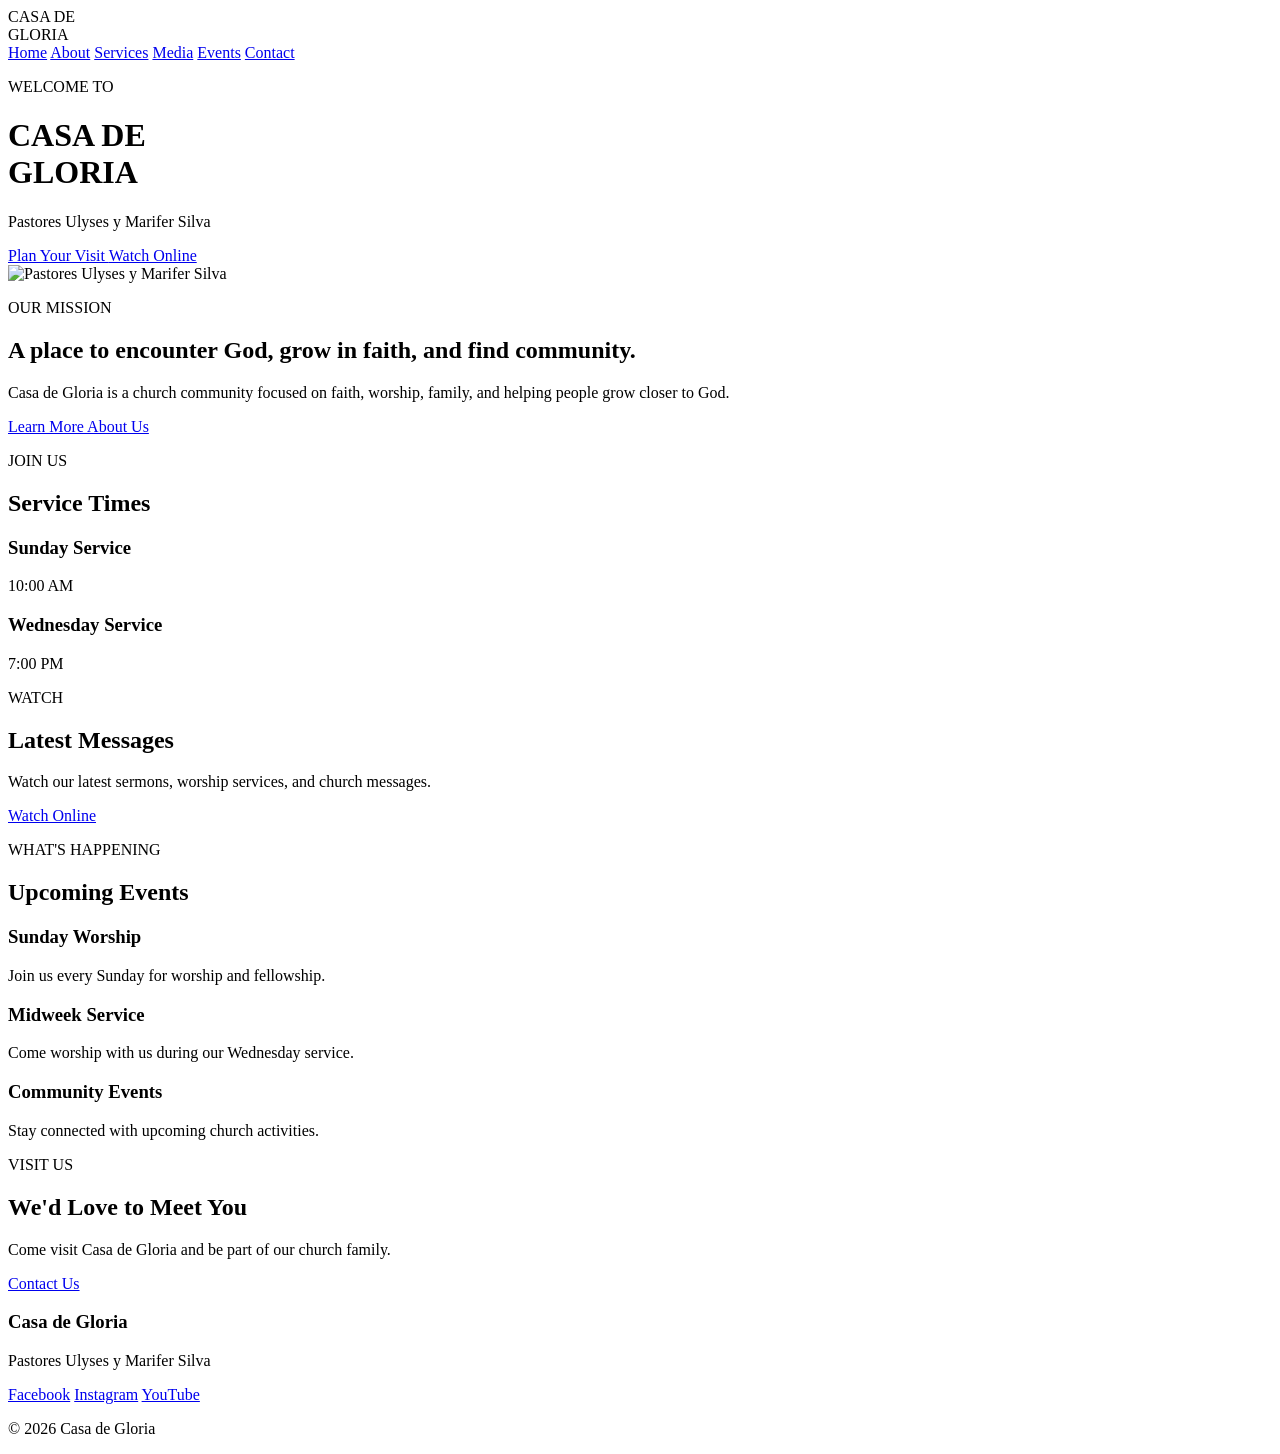
==== index.html @ 3ddf3a43 "Create index.html" ====
<!DOCTYPE html>
<html lang="en">

<head>
    <meta charset="UTF-8">
    <meta name="viewport" content="width=device-width, initial-scale=1.0">

    <title>Casa de Gloria</title>

    <link rel="stylesheet" href="style.css">
</head>

<body>

    <header class="hero" id="home">

        <nav>
            <div class="logo">
                CASA DE<br>GLORIA
            </div>

            <div class="nav-links">
                <a href="#home">Home</a>
                <a href="#about">About</a>
                <a href="#services">Services</a>
                <a href="#media">Media</a>
                <a href="#events">Events</a>
                <a href="#contact">Contact</a>
            </div>
        </nav>

        <div class="hero-content">

            <div class="hero-text">

                <p class="small-title">WELCOME TO</p>

                <h1>
                    CASA DE<br>
                    GLORIA
                </h1>

                <p class="pastors">
                    Pastores Ulyses y Marifer Silva
                </p>

                <div class="buttons">

                    <a href="#visit" class="btn primary">
                        Plan Your Visit
                    </a>

                    <a href="#media" class="btn outline">
                        Watch Online
                    </a>

                </div>

            </div>

            <div class="hero-image">

                <img src="images/pastores.jpg"
                     alt="Pastores Ulyses y Marifer Silva">

            </div>

        </div>

    </header>


    <section class="about" id="about">

        <p class="section-label">OUR MISSION</p>

        <h2>
            A place to encounter God,
            grow in faith,
            and find community.
        </h2>

        <p class="about-text">
            Casa de Gloria is a church community focused on faith,
            worship, family, and helping people grow closer to God.
        </p>

        <a href="#" class="learn-more">
            Learn More About Us
        </a>

    </section>


    <section class="services" id="services">

        <p class="section-label">JOIN US</p>

        <h2>Service Times</h2>

        <div class="service-grid">

            <div class="service-card">
                <h3>Sunday Service</h3>
                <p>10:00 AM</p>
            </div>

            <div class="service-card">
                <h3>Wednesday Service</h3>
                <p>7:00 PM</p>
            </div>

        </div>

    </section>


    <section class="media" id="media">

        <p class="section-label">WATCH</p>

        <h2>Latest Messages</h2>

        <p>
            Watch our latest sermons, worship services,
            and church messages.
        </p>

        <a href="#" class="btn primary-dark">
            Watch Online
        </a>

    </section>


    <section class="events" id="events">

        <p class="section-label">WHAT'S HAPPENING</p>

        <h2>Upcoming Events</h2>

        <div class="event-grid">

            <div class="event-card">
                <h3>Sunday Worship</h3>
                <p>Join us every Sunday for worship and fellowship.</p>
            </div>

            <div class="event-card">
                <h3>Midweek Service</h3>
                <p>Come worship with us during our Wednesday service.</p>
            </div>

            <div class="event-card">
                <h3>Community Events</h3>
                <p>Stay connected with upcoming church activities.</p>
            </div>

        </div>

    </section>


    <section class="visit" id="visit">

        <p class="section-label">VISIT US</p>

        <h2>We'd Love to Meet You</h2>

        <p>
            Come visit Casa de Gloria and be part of our church family.
        </p>

        <a href="#contact" class="btn primary-dark">
            Contact Us
        </a>

    </section>


    <footer id="contact">

        <h3>Casa de Gloria</h3>

        <p>
            Pastores Ulyses y Marifer Silva
        </p>

        <div class="footer-links">
            <a href="#">Facebook</a>
            <a href="#">Instagram</a>
            <a href="#">YouTube</a>
        </div>

        <p class="copyright">
            © 2026 Casa de Gloria
        </p>

    </footer>

</body>
</html>
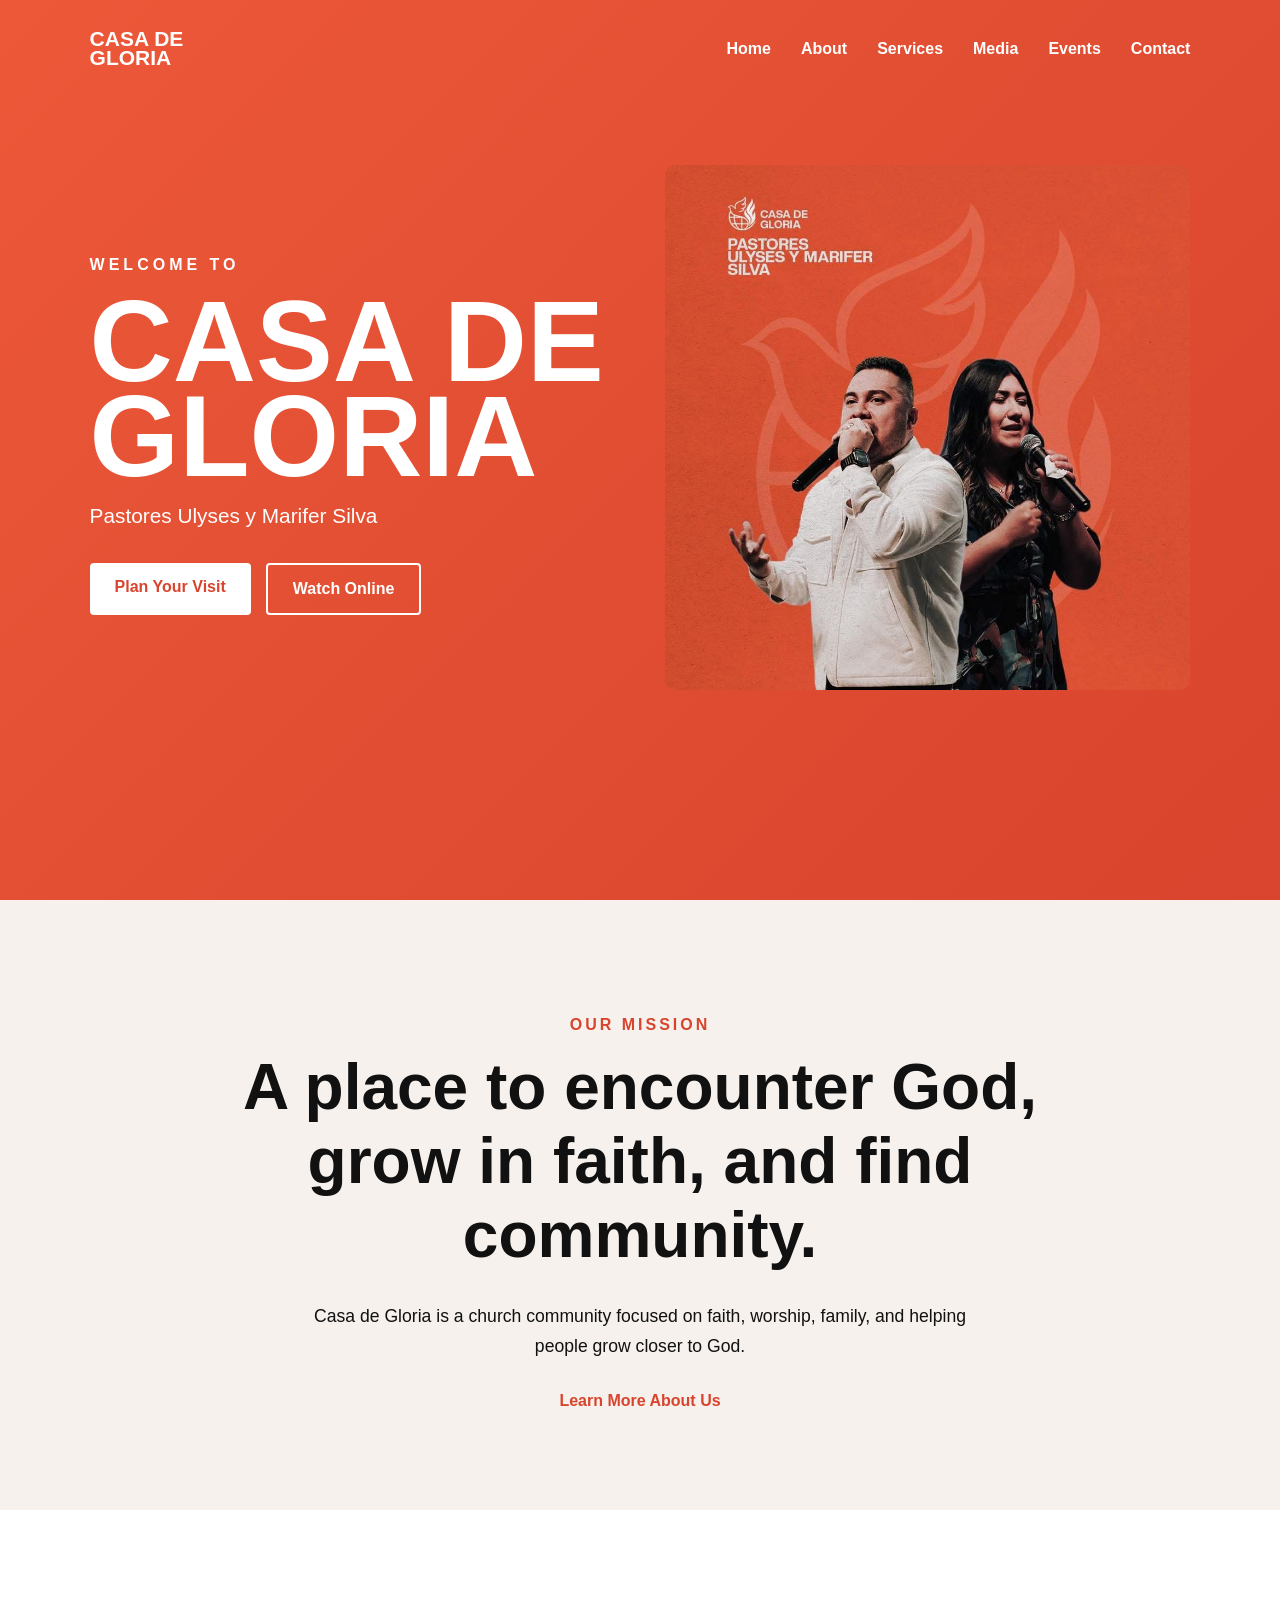
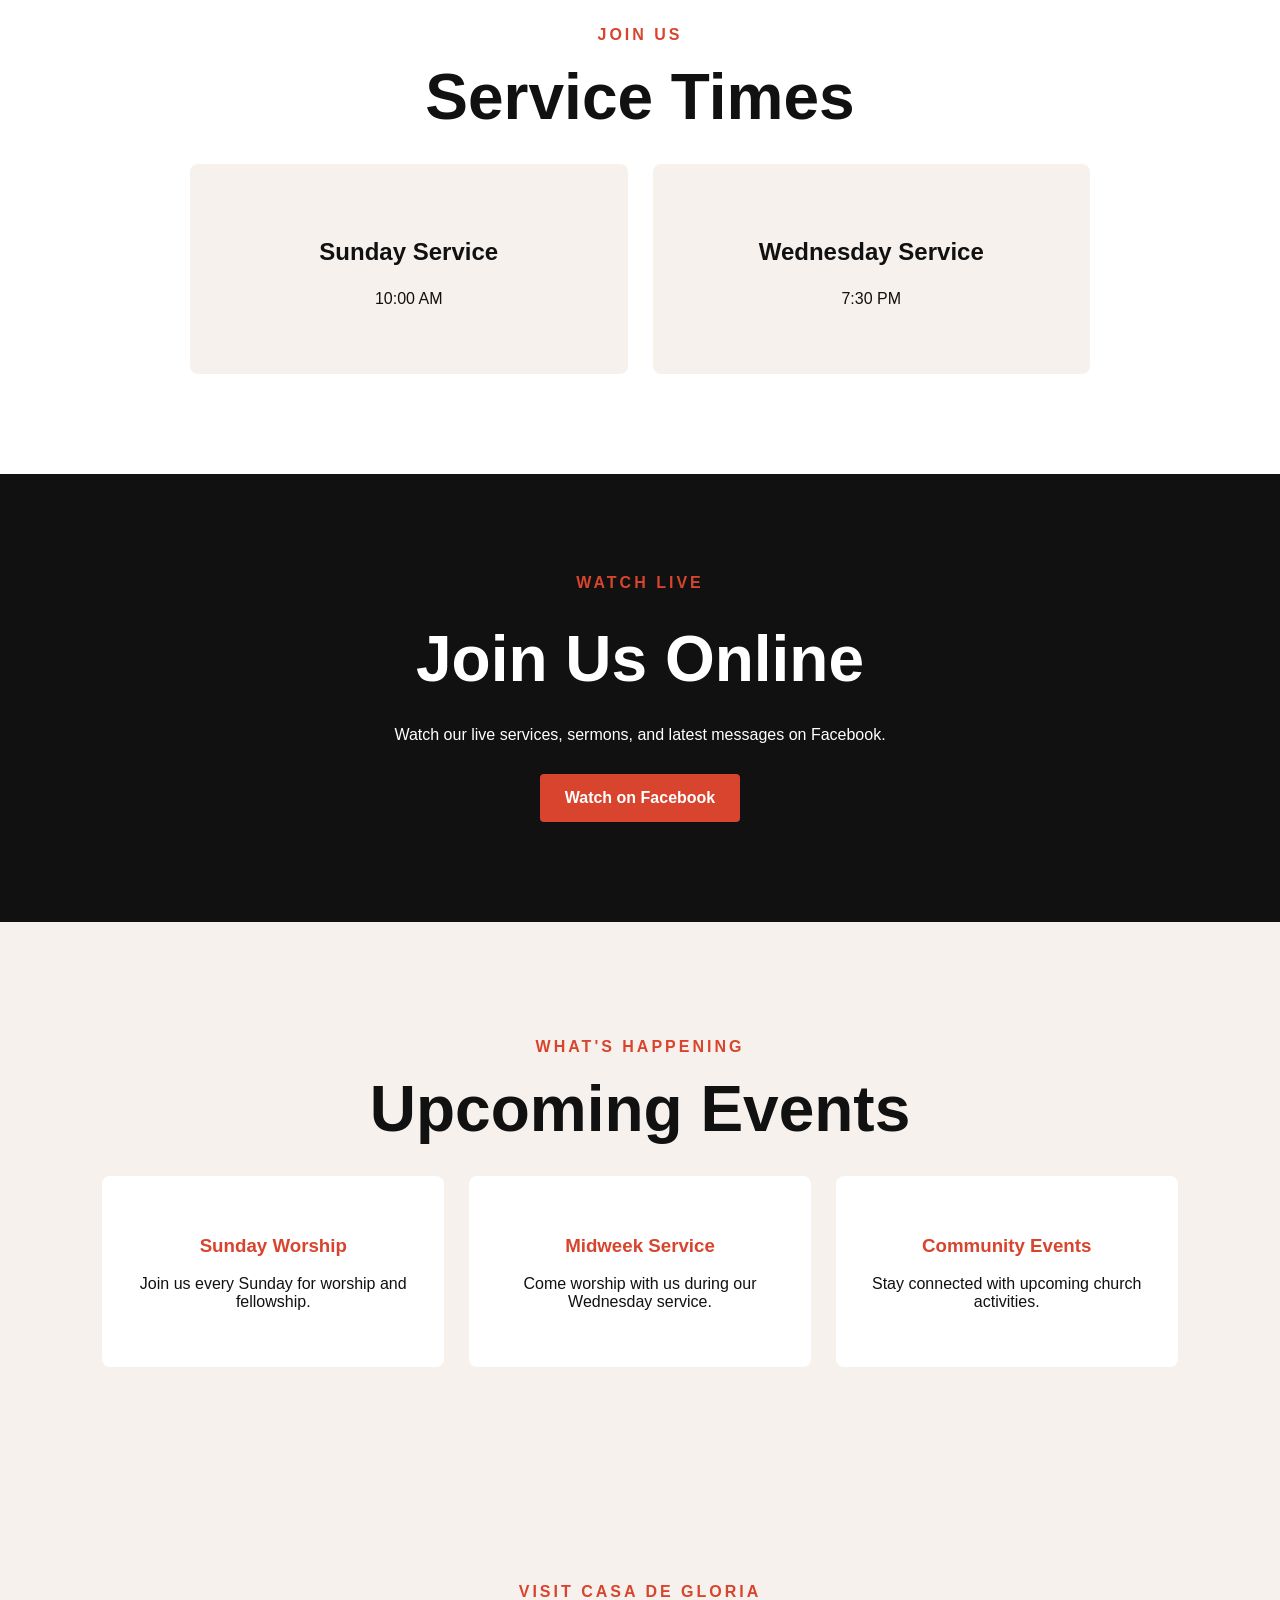
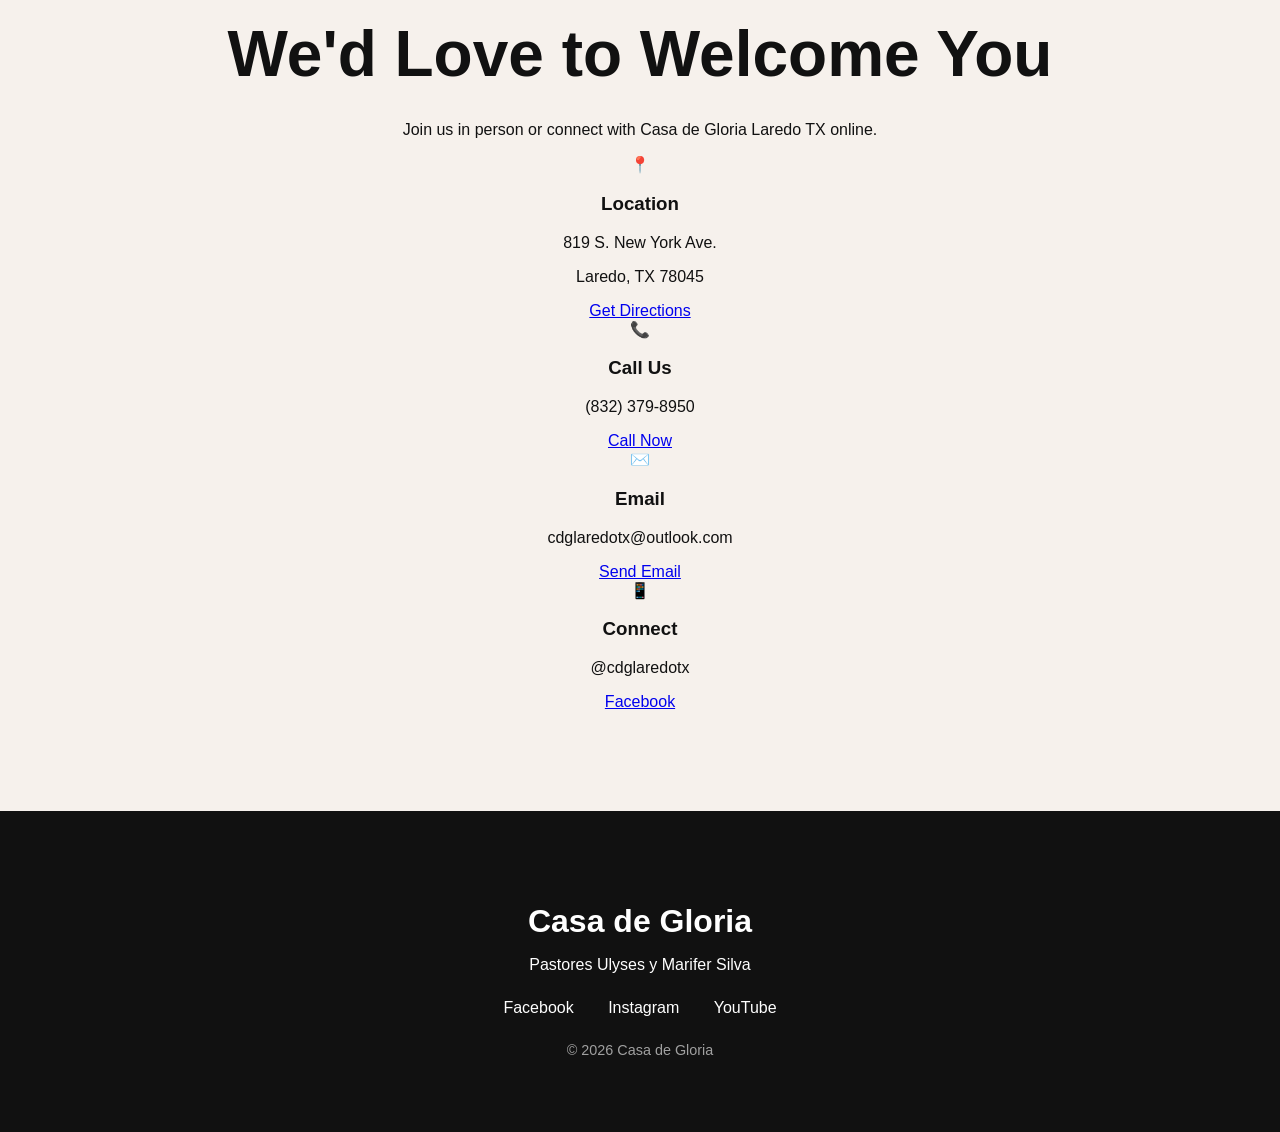
==== commit 188dca2f: "Update index.html" ====
--- a/index.html
+++ b/index.html
@@ -107,7 +107,7 @@
 
             <div class="service-card">
                 <h3>Wednesday Service</h3>
-                <p>7:00 PM</p>
+                <p>7:30 PM</p>
             </div>
 
         </div>
@@ -117,18 +117,20 @@
 
     <section class="media" id="media">
 
-        <p class="section-label">WATCH</p>
-
-        <h2>Latest Messages</h2>
-
-        <p>
-            Watch our latest sermons, worship services,
-            and church messages.
-        </p>
-
-        <a href="#" class="btn primary-dark">
-            Watch Online
-        </a>
+    <p class="section-label">WATCH LIVE</p>
+
+    <h2>Join Us Online</h2>
+
+    <p>
+        Watch our live services, sermons, and latest messages on Facebook.
+    </p>
+
+    <a href="https://www.facebook.com/profile.php?id=61588249353572"
+       class="btn primary-dark"
+       target="_blank"
+       rel="noopener noreferrer">
+        Watch on Facebook
+    </a>
 
     </section>
 
@@ -161,21 +163,76 @@
     </section>
 
 
-    <section class="visit" id="visit">
-
-        <p class="section-label">VISIT US</p>
-
-        <h2>We'd Love to Meet You</h2>
+   <section class="contact-section" id="contact">
+
+    <div class="contact-intro">
+        <p class="section-label">VISIT CASA DE GLORIA</p>
+
+        <h2>We'd Love to Welcome You</h2>
 
         <p>
-            Come visit Casa de Gloria and be part of our church family.
-        </p>
-
-        <a href="#contact" class="btn primary-dark">
-            Contact Us
-        </a>
-
-    </section>
+            Join us in person or connect with Casa de Gloria Laredo TX online.
+        </p>
+    </div>
+
+    <div class="contact-grid">
+
+        <div class="contact-card">
+            <span class="contact-icon">📍</span>
+            <h3>Location</h3>
+            <p>819 S. New York Ave.</p>
+            <p>Laredo, TX 78045</p>
+
+            <a href="https://www.google.com/maps/search/?api=1&query=819+S+New+York+Ave+Laredo+TX+78045"
+               target="_blank"
+               class="contact-link">
+                Get Directions
+            </a>
+        </div>
+
+
+        <div class="contact-card">
+            <span class="contact-icon">📞</span>
+            <h3>Call Us</h3>
+
+            <p>(832) 379-8950</p>
+
+            <a href="tel:+18323798950"
+               class="contact-link">
+                Call Now
+            </a>
+        </div>
+
+
+        <div class="contact-card">
+            <span class="contact-icon">✉️</span>
+            <h3>Email</h3>
+
+            <p>cdglaredotx@outlook.com</p>
+
+            <a href="mailto:cdglaredotx@outlook.com"
+               class="contact-link">
+                Send Email
+            </a>
+        </div>
+
+
+        <div class="contact-card">
+            <span class="contact-icon">📱</span>
+            <h3>Connect</h3>
+
+            <p>@cdglaredotx</p>
+
+            <a href="https://www.facebook.com/profile.php?id=61588249353572"
+               target="_blank"
+               class="contact-link">
+                Facebook
+            </a>
+        </div>
+
+    </div>
+
+</section>
 
 
     <footer id="contact">
@@ -187,8 +244,15 @@
         </p>
 
         <div class="footer-links">
-            <a href="#">Facebook</a>
-            <a href="#">Instagram</a>
+            <a href="https://www.facebook.com/profile.php?id=61588249353572"
+   target="_blank"
+   rel="noopener noreferrer">
+    Facebook
+</a>
+        <a href="https://www.instagram.com/cdg.laredotx/"
+       target="_blank"
+       class="contact-link">
+        Instagram
             <a href="#">YouTube</a>
         </div>
 
--- a/style.css
+++ b/style.css
@@ -0,0 +1,328 @@
+* {
+    box-sizing: border-box;
+}
+
+html {
+    scroll-behavior: smooth;
+}
+
+body {
+    margin: 0;
+    font-family: Arial, Helvetica, sans-serif;
+    background: #f6f1ec;
+    color: #111111;
+}
+
+/* HERO */
+
+.hero {
+    min-height: 100vh;
+    background: linear-gradient(
+        135deg,
+        #ec5838,
+        #d8442d
+    );
+    color: white;
+    padding: 30px 7%;
+}
+
+/* NAVIGATION */
+
+nav {
+    display: flex;
+    justify-content: space-between;
+    align-items: center;
+}
+
+.logo {
+    font-size: 21px;
+    font-weight: 900;
+    line-height: 0.9;
+}
+
+.nav-links {
+    display: flex;
+    gap: 30px;
+}
+
+.nav-links a {
+    color: white;
+    text-decoration: none;
+    font-weight: 600;
+}
+
+.nav-links a:hover {
+    opacity: 0.7;
+}
+
+/* HERO CONTENT */
+
+.hero-content {
+    min-height: 80vh;
+
+    display: flex;
+    align-items: center;
+    justify-content: space-between;
+
+    gap: 50px;
+}
+
+.hero-text {
+    width: 50%;
+}
+
+.small-title {
+    letter-spacing: 4px;
+    font-weight: bold;
+}
+
+.hero h1 {
+    font-size: clamp(4rem, 9vw, 9rem);
+    line-height: 0.82;
+    margin: 20px 0;
+}
+
+.pastors {
+    font-size: 1.3rem;
+    margin-bottom: 35px;
+}
+
+/* IMAGE */
+
+.hero-image {
+    width: 50%;
+}
+
+.hero-image img {
+    width: 100%;
+    display: block;
+    border-radius: 10px;
+}
+
+/* BUTTONS */
+
+.buttons {
+    display: flex;
+    gap: 15px;
+}
+
+.btn {
+    display: inline-block;
+    padding: 15px 25px;
+
+    text-decoration: none;
+    font-weight: bold;
+
+    border-radius: 4px;
+
+    transition: 0.3s;
+}
+
+.primary {
+    background: white;
+    color: #d8442d;
+}
+
+.primary:hover {
+    background: #f2f2f2;
+}
+
+.outline {
+    border: 2px solid white;
+    color: white;
+}
+
+.outline:hover {
+    background: white;
+    color: #d8442d;
+}
+
+.primary-dark {
+    background: #d8442d;
+    color: white;
+}
+
+.primary-dark:hover {
+    background: #b93625;
+}
+
+/* GENERAL SECTIONS */
+
+section {
+    padding: 100px 8%;
+    text-align: center;
+}
+
+.section-label {
+    letter-spacing: 3px;
+    font-weight: bold;
+    color: #d8442d;
+}
+
+section h2 {
+    font-size: clamp(2rem, 5vw, 4rem);
+    margin: 15px auto 30px;
+}
+
+/* ABOUT */
+
+.about {
+    background: #f6f1ec;
+}
+
+.about h2 {
+    max-width: 850px;
+}
+
+.about-text {
+    max-width: 700px;
+    margin: 0 auto 30px;
+    font-size: 1.1rem;
+    line-height: 1.7;
+}
+
+.learn-more {
+    color: #d8442d;
+    font-weight: bold;
+    text-decoration: none;
+}
+
+/* SERVICES */
+
+.services {
+    background: white;
+}
+
+.service-grid {
+    display: grid;
+    grid-template-columns: repeat(2, 1fr);
+    gap: 25px;
+
+    max-width: 900px;
+    margin: auto;
+}
+
+.service-card {
+    padding: 50px 25px;
+    background: #f6f1ec;
+    border-radius: 8px;
+}
+
+.service-card h3 {
+    font-size: 1.5rem;
+}
+
+/* MEDIA */
+
+.media {
+    background: #111111;
+    color: white;
+}
+
+.media p {
+    max-width: 600px;
+    margin: 0 auto 30px;
+}
+
+/* EVENTS */
+
+.events {
+    background: #f6f1ec;
+}
+
+.event-grid {
+    display: grid;
+    grid-template-columns: repeat(3, 1fr);
+    gap: 25px;
+
+    max-width: 1100px;
+    margin: auto;
+}
+
+.event-card {
+    background: white;
+    padding: 40px 25px;
+    border-radius: 8px;
+}
+
+.event-card h3 {
+    color: #d8442d;
+}
+
+/* VISIT */
+
+.visit {
+    background: #ec5838;
+    color: white;
+}
+
+.visit .section-label {
+    color: white;
+}
+
+/* FOOTER */
+
+footer {
+    background: #111111;
+    color: white;
+
+    padding: 60px 20px;
+    text-align: center;
+}
+
+footer h3 {
+    font-size: 2rem;
+    margin-bottom: 10px;
+}
+
+.footer-links {
+    margin: 25px 0;
+}
+
+.footer-links a {
+    color: white;
+    text-decoration: none;
+    margin: 0 15px;
+}
+
+.copyright {
+    opacity: 0.6;
+    font-size: 0.9rem;
+}
+
+/* MOBILE */
+
+@media (max-width: 800px) {
+
+    nav {
+        flex-direction: column;
+        gap: 20px;
+    }
+
+    .nav-links {
+        flex-wrap: wrap;
+        justify-content: center;
+        gap: 15px;
+    }
+
+    .hero-content {
+        flex-direction: column;
+        text-align: center;
+        padding-top: 60px;
+    }
+
+    .hero-text,
+    .hero-image {
+        width: 100%;
+    }
+
+    .buttons {
+        justify-content: center;
+        flex-wrap: wrap;
+    }
+
+    .service-grid,
+    .event-grid {
+        grid-template-columns: 1fr;
+    }
+}
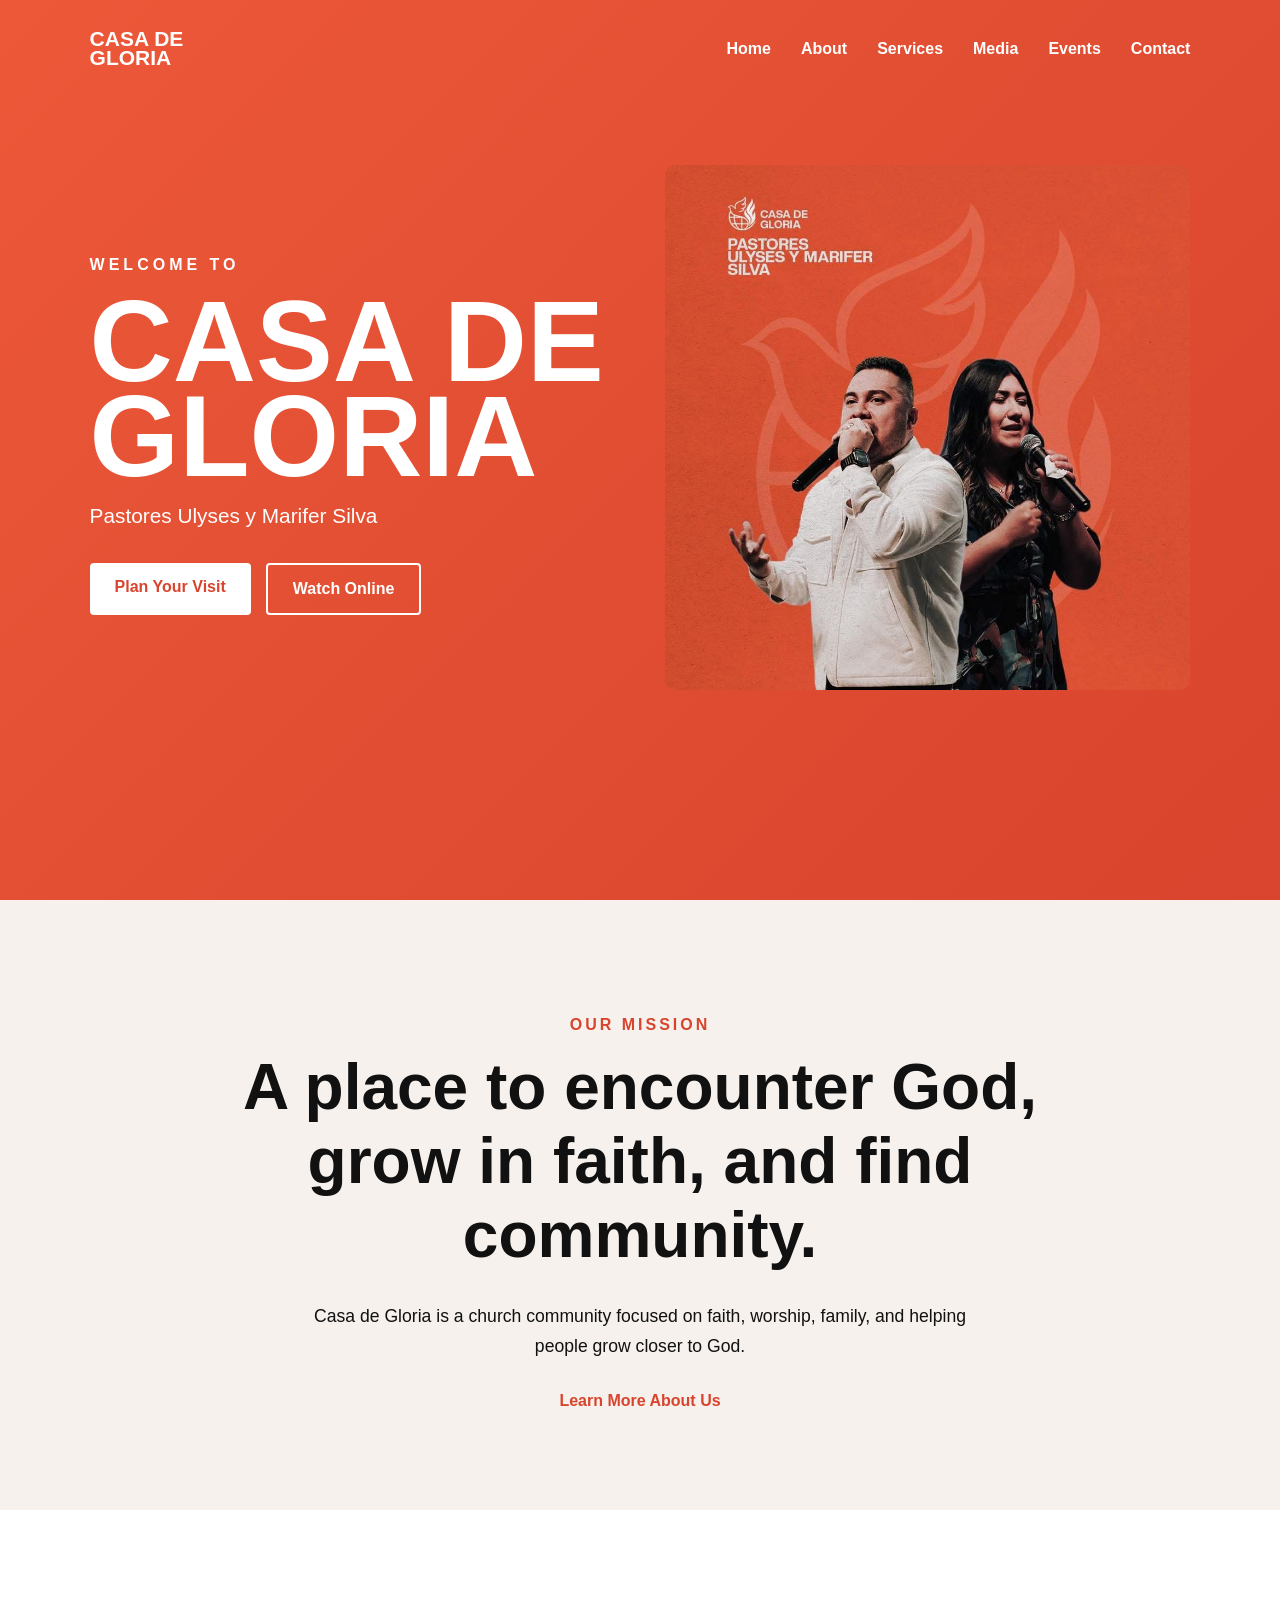
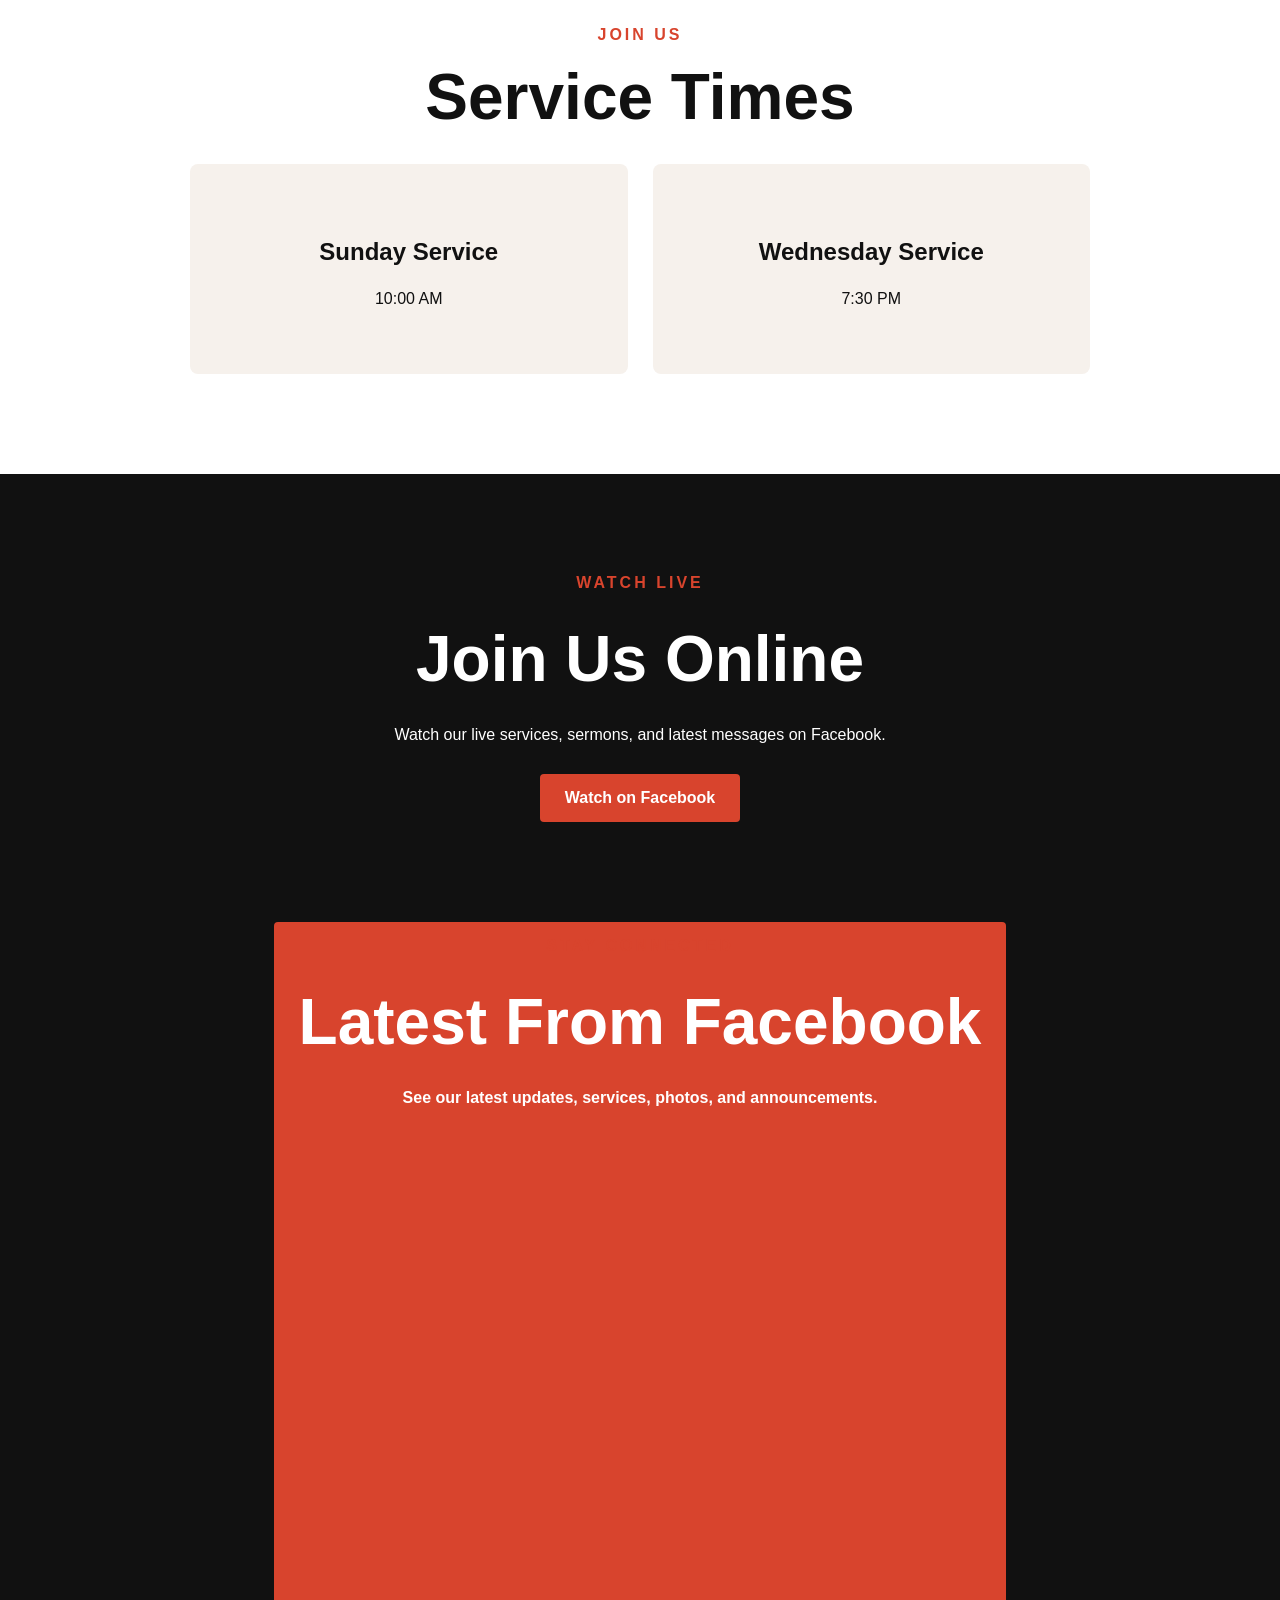
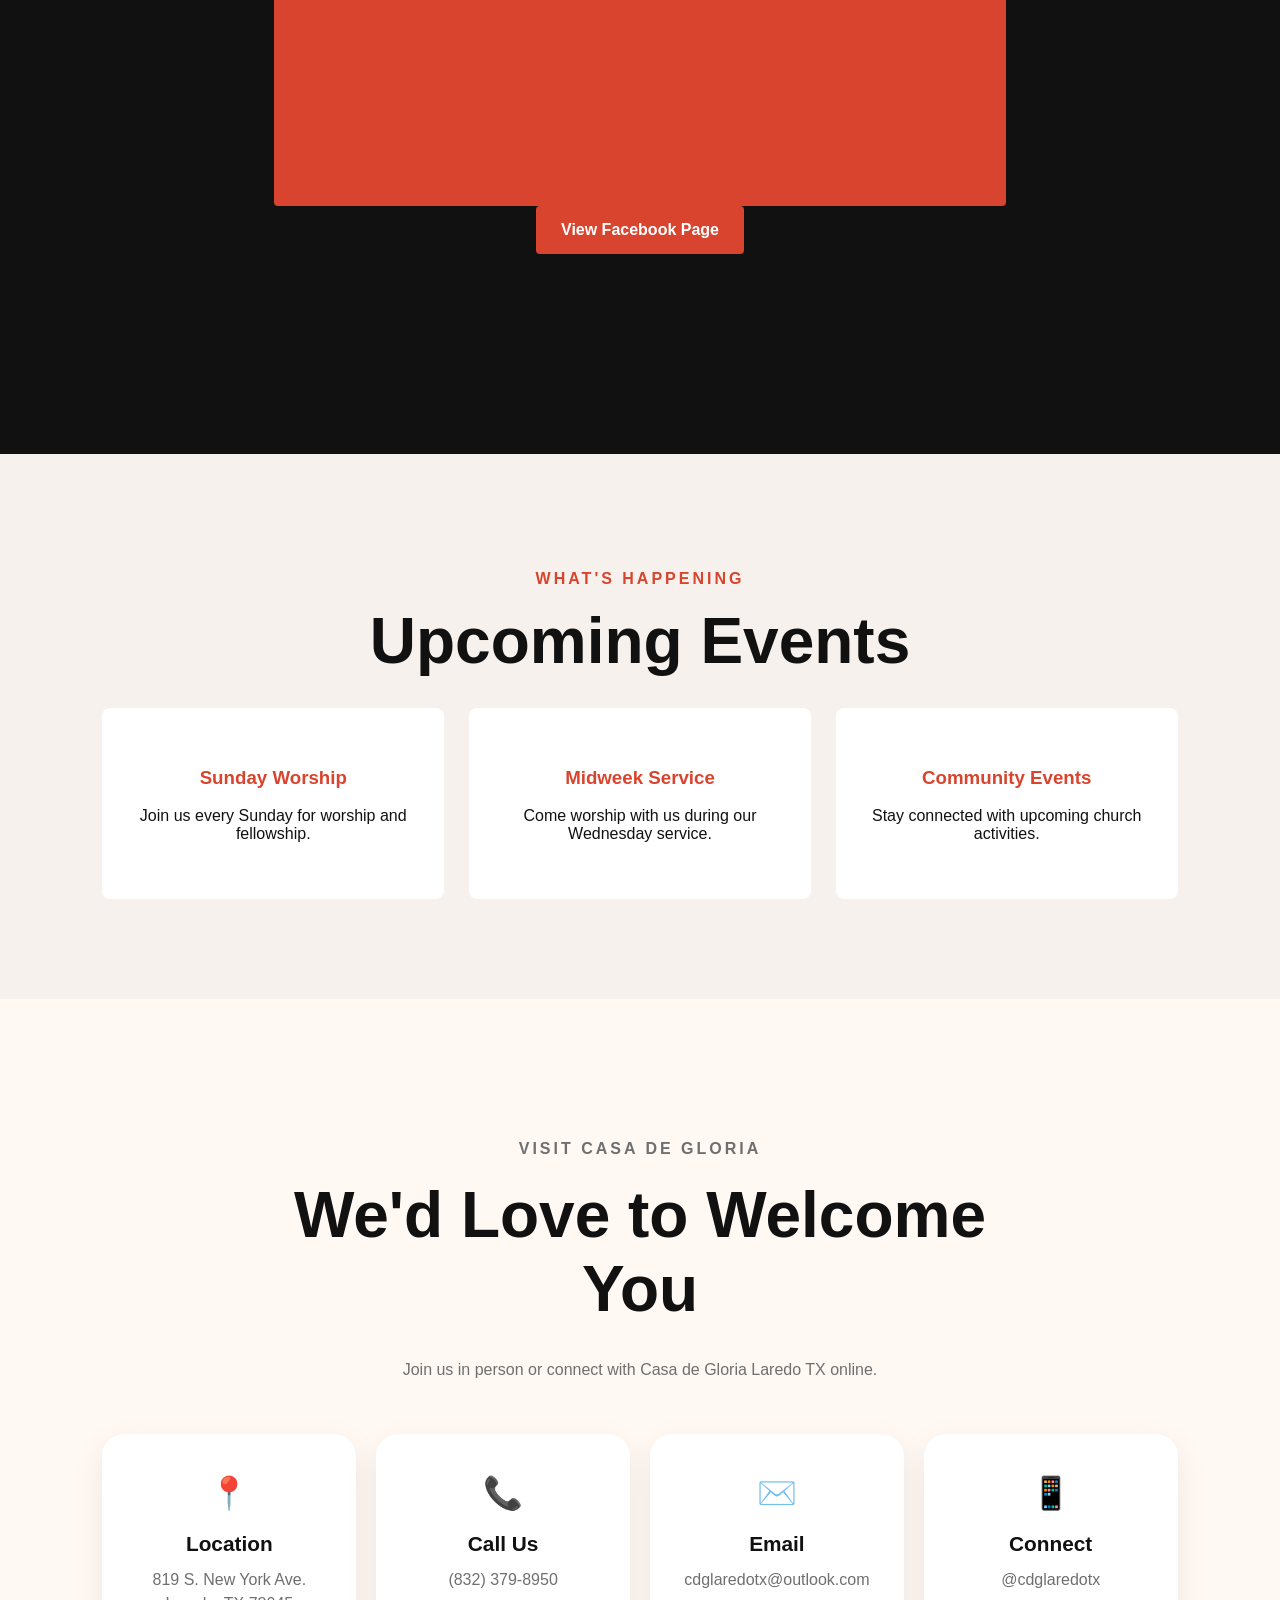
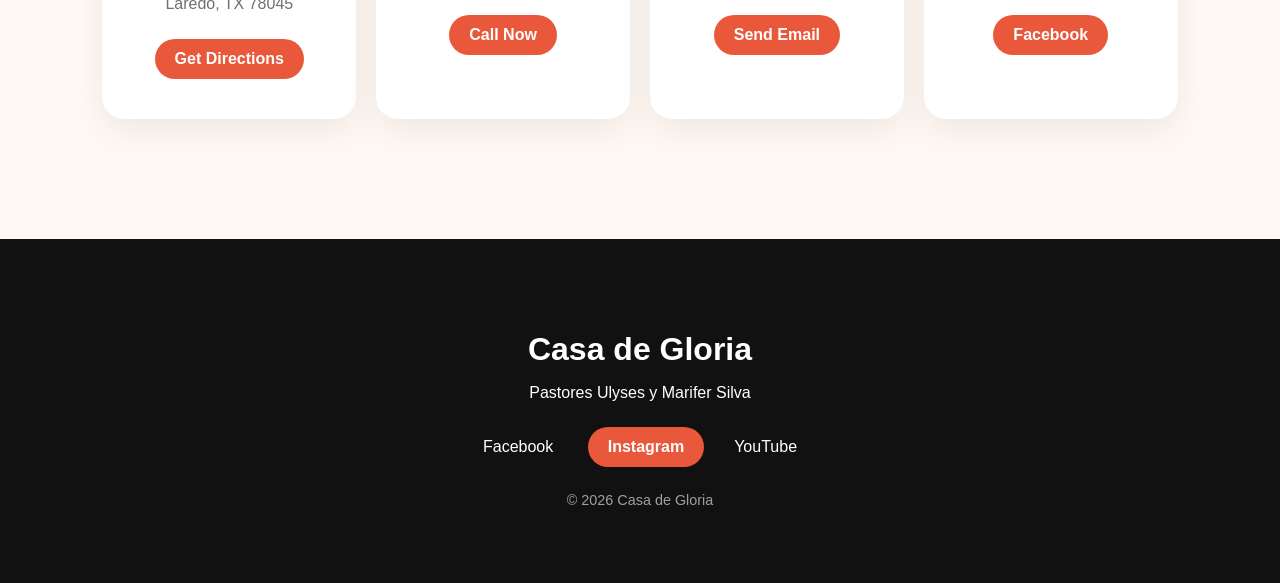
==== commit a7d10258: "Update index.html" ====
--- a/index.html
+++ b/index.html
@@ -130,7 +130,39 @@
        target="_blank"
        rel="noopener noreferrer">
         Watch on Facebook
+    <section class="facebook-section" id="facebook">
+
+    <p class="section-label">STAY CONNECTED</p>
+    <h2>Latest From Facebook</h2>
+
+    <p class="facebook-description">
+        See our latest updates, services, photos, and announcements.
+    </p>
+
+    <div class="facebook-feed">
+
+        <iframe
+            src="https://www.facebook.com/plugins/page.php?href=https%3A%2F%2Fwww.facebook.com%2Fprofile.php%3Fid%3D61588249353572&tabs=timeline&width=500&height=650&small_header=false&adapt_container_width=true&hide_cover=false&show_facepile=true"
+            width="500"
+            height="650"
+            style="border:none;overflow:hidden"
+            scrolling="no"
+            frameborder="0"
+            allowfullscreen="true"
+            allow="autoplay; clipboard-write; encrypted-media; picture-in-picture; web-share">
+        </iframe>
+
+    </div>
+
+    <a href="https://www.facebook.com/profile.php?id=61588249353572"
+       target="_blank"
+       rel="noopener noreferrer"
+       class="btn primary-dark">
+        View Facebook Page
     </a>
+
+</section>
+
 
     </section>
 
--- a/style.css
+++ b/style.css
@@ -325,4 +325,104 @@
     .event-grid {
         grid-template-columns: 1fr;
     }
+}/* CONTACT SECTION */
+
+.contact-section {
+    background: #fff8f3;
+    padding: 120px 8%;
+}
+
+.contact-intro {
+    text-align: center;
+    max-width: 750px;
+    margin: 0 auto 50px;
+}
+
+.contact-intro p {
+    color: #6f6f6f;
+    line-height: 1.7;
+}
+
+.contact-grid {
+    max-width: 1200px;
+    margin: auto;
+
+    display: grid;
+    grid-template-columns: repeat(4, 1fr);
+    gap: 20px;
+}
+
+.contact-card {
+    background: white;
+
+    padding: 40px 25px;
+
+    border-radius: 22px;
+
+    box-shadow:
+        0 12px 35px rgba(0, 0, 0, 0.07);
+
+    text-align: center;
+
+    transition: 0.3s;
+}
+
+.contact-card:hover {
+    transform: translateY(-7px);
+}
+
+.contact-icon {
+    display: block;
+    font-size: 2rem;
+    margin-bottom: 15px;
+}
+
+.contact-card h3 {
+    font-size: 1.3rem;
+    margin-bottom: 15px;
+}
+
+.contact-card p {
+    color: #6f6f6f;
+    margin: 6px 0;
+}
+
+.contact-link {
+    display: inline-block;
+
+    margin-top: 20px;
+
+    padding: 11px 20px;
+
+    background: #e9583b;
+    color: white;
+
+    text-decoration: none;
+
+    border-radius: 50px;
+
+    font-weight: bold;
+
+    transition: 0.3s;
+}
+
+.contact-link:hover {
+    background: #c9422c;
+    transform: translateY(-2px);
+}
+
+@media (max-width: 900px) {
+
+    .contact-grid {
+        grid-template-columns: repeat(2, 1fr);
+    }
+
+}
+
+@media (max-width: 600px) {
+
+    .contact-grid {
+        grid-template-columns: 1fr;
+    }
+
 }
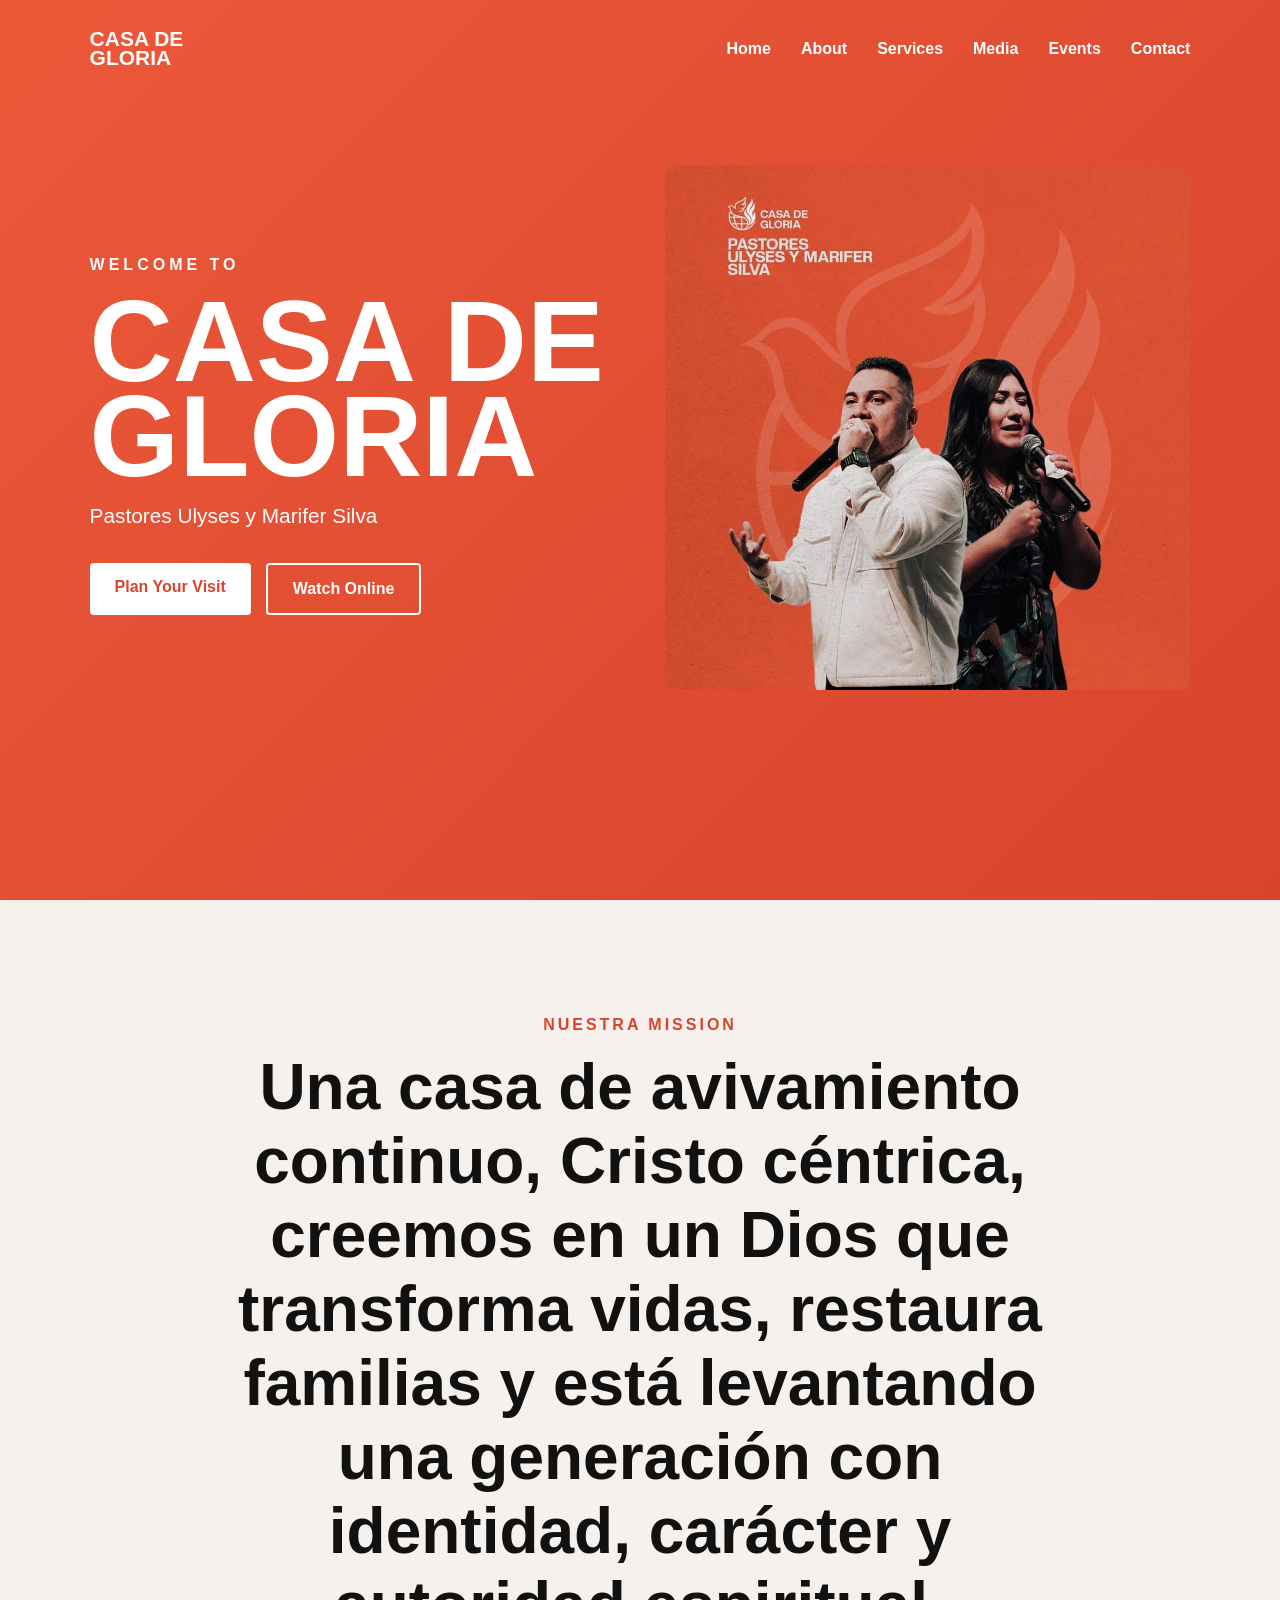
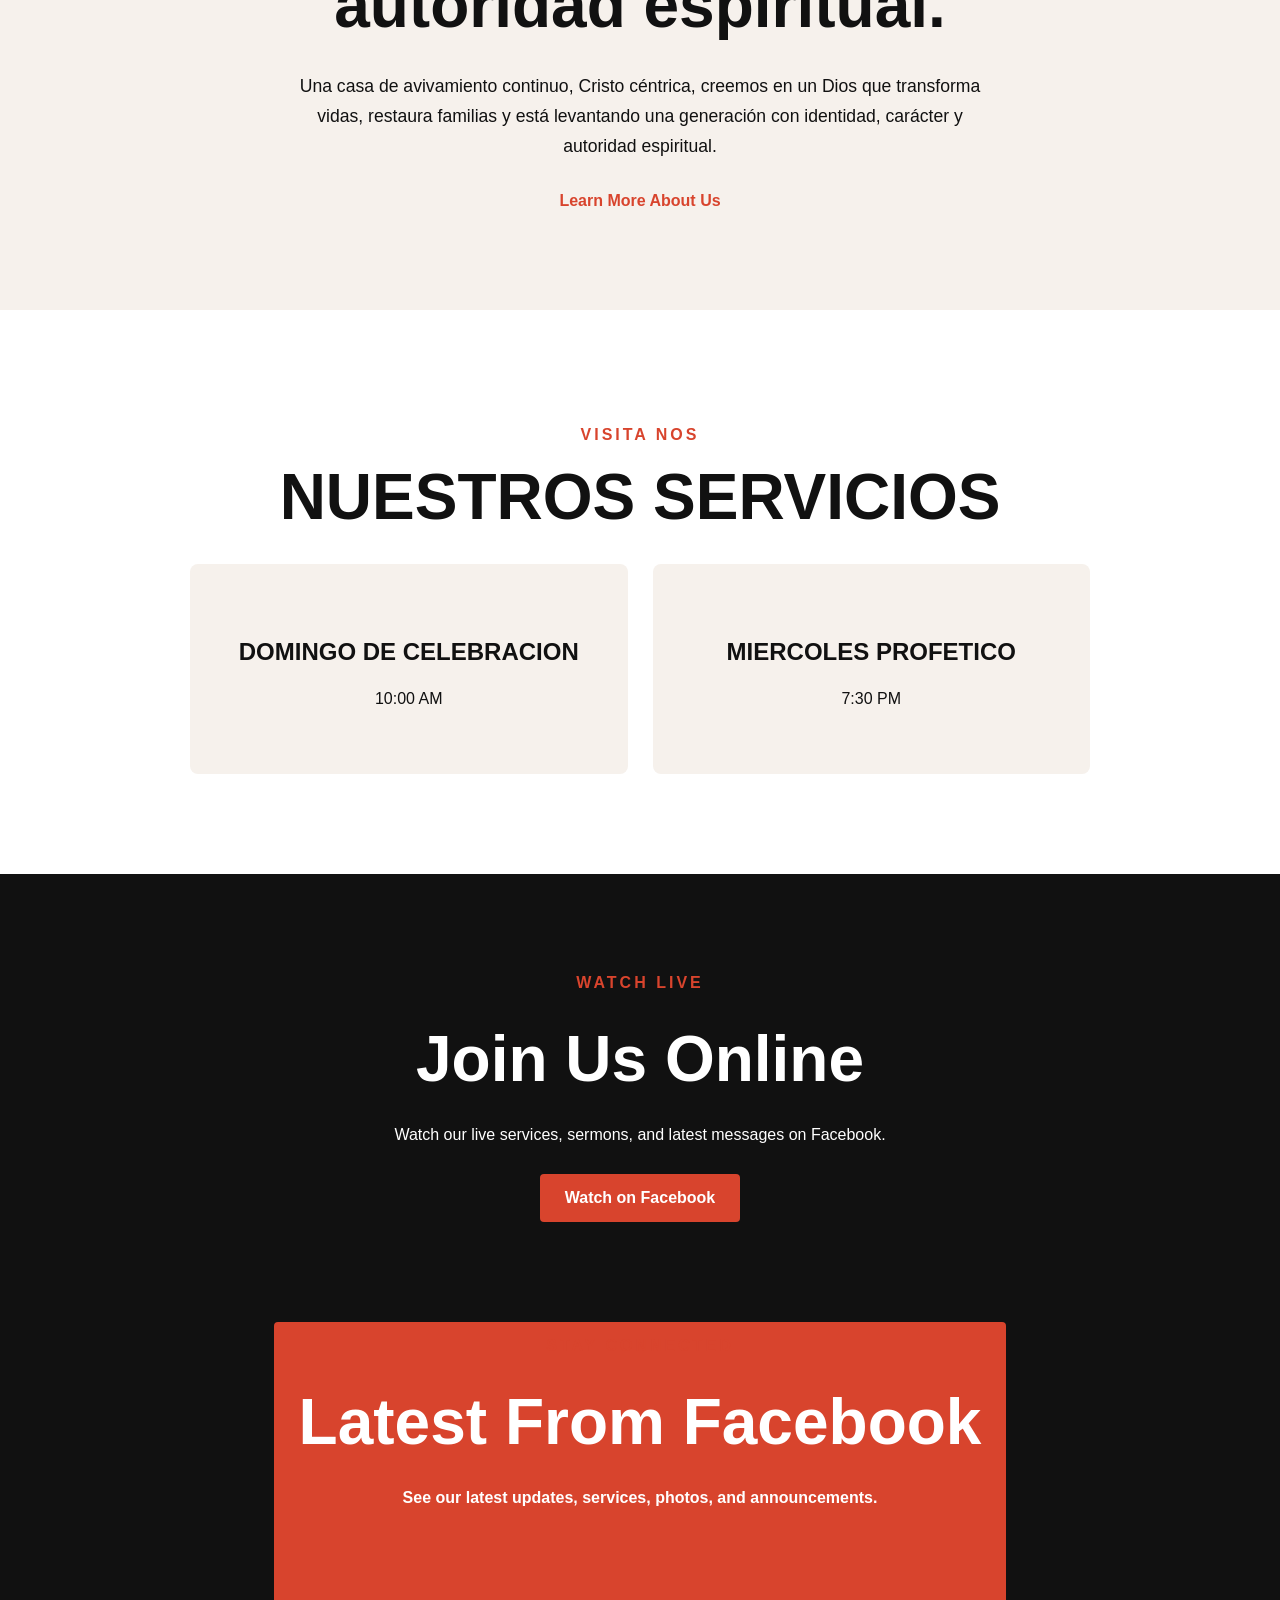
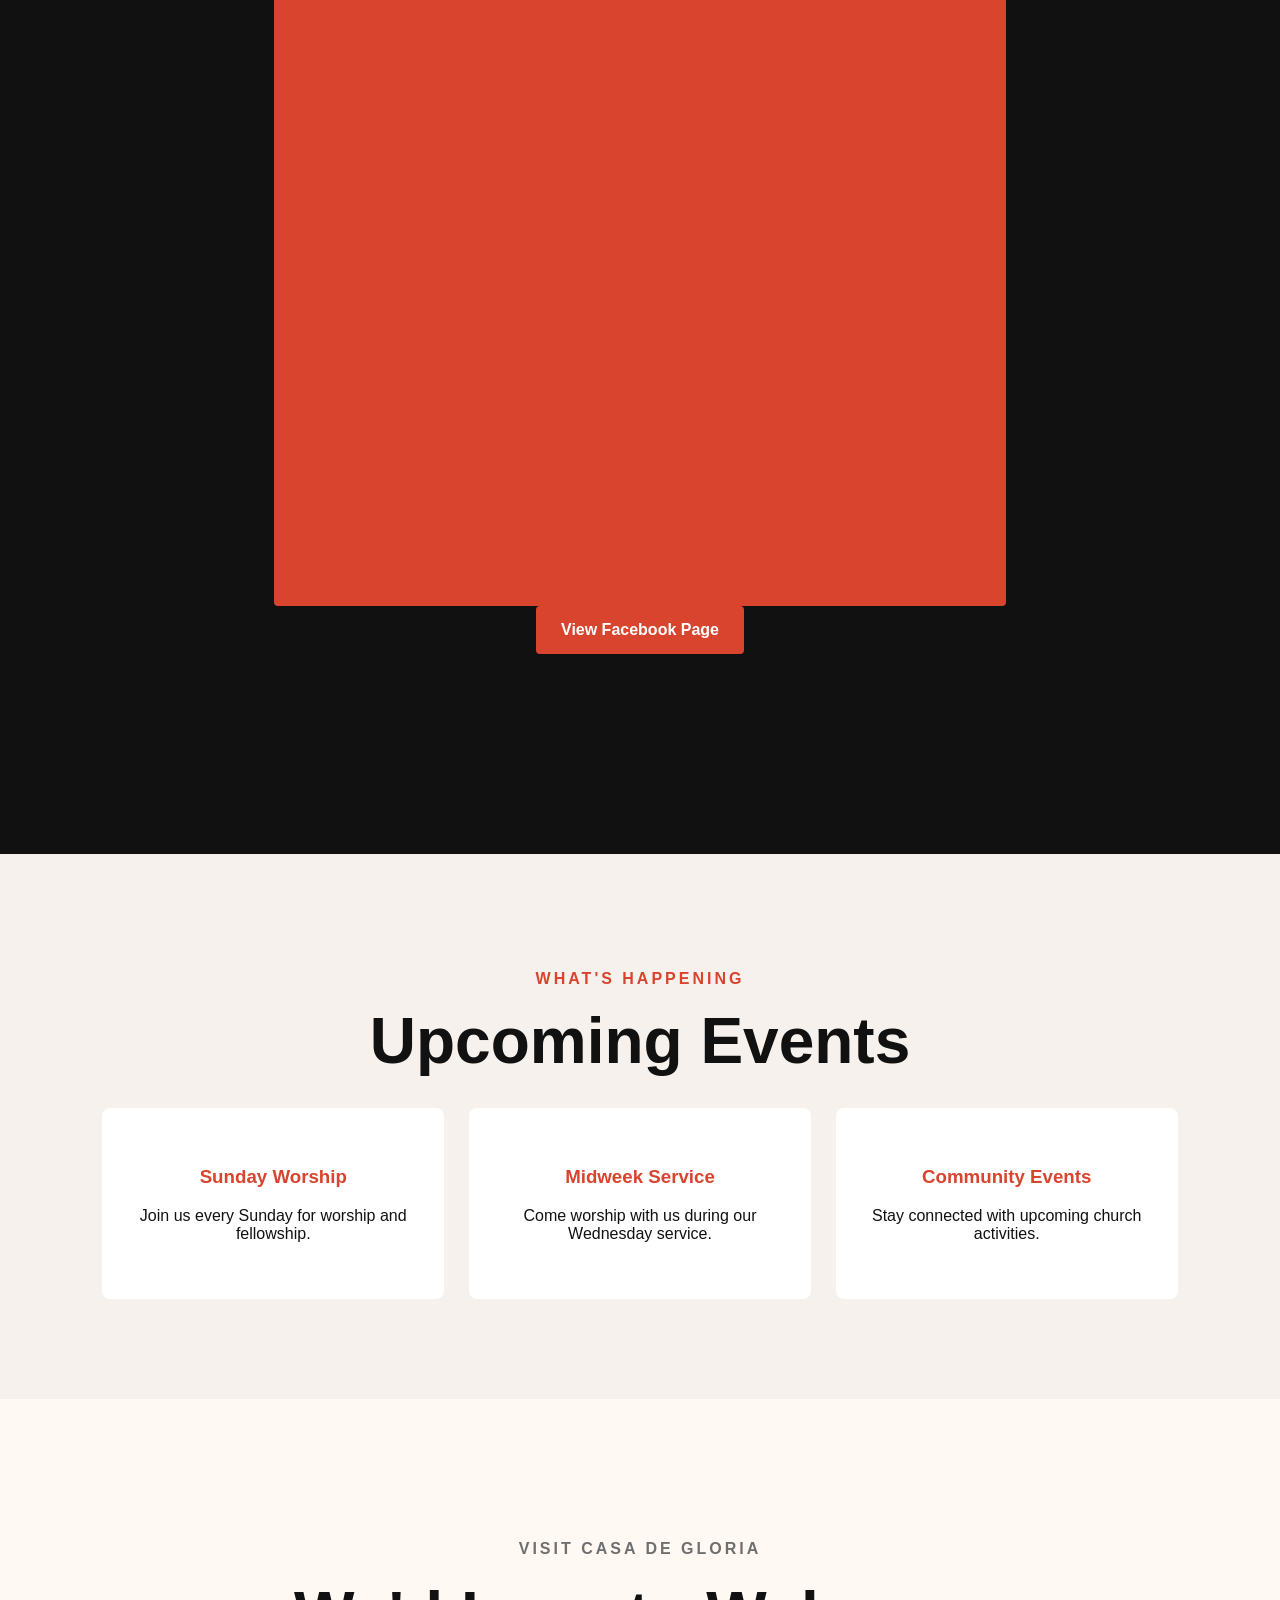
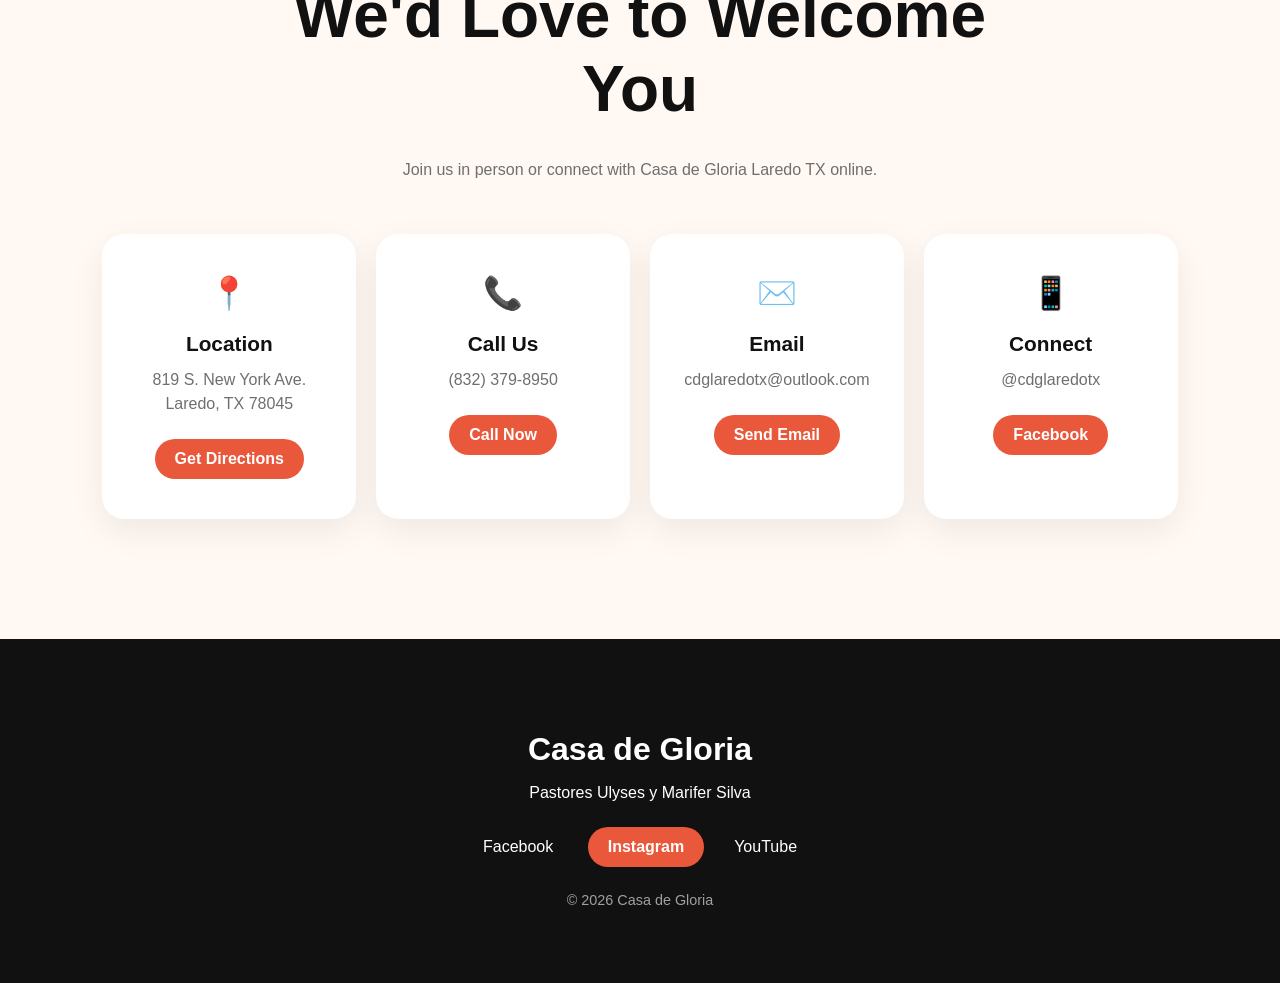
==== commit 4ad99d58: "Update index.html" ====
--- a/index.html
+++ b/index.html
@@ -72,17 +72,14 @@
 
     <section class="about" id="about">
 
-        <p class="section-label">OUR MISSION</p>
+        <p class="section-label">NUESTRA MISSION</p>
 
         <h2>
-            A place to encounter God,
-            grow in faith,
-            and find community.
+           Una casa de avivamiento continuo, Cristo céntrica, creemos en un Dios que transforma vidas, restaura familias y está levantando una generación con identidad, carácter y autoridad espiritual.
         </h2>
 
         <p class="about-text">
-            Casa de Gloria is a church community focused on faith,
-            worship, family, and helping people grow closer to God.
+            Una casa de avivamiento continuo, Cristo céntrica, creemos en un Dios que transforma vidas, restaura familias y está levantando una generación con identidad, carácter y autoridad espiritual.
         </p>
 
         <a href="#" class="learn-more">
@@ -94,19 +91,19 @@
 
     <section class="services" id="services">
 
-        <p class="section-label">JOIN US</p>
-
-        <h2>Service Times</h2>
+        <p class="section-label">VISITA NOS</p>
+
+        <h2> NUESTROS SERVICIOS</h2>
 
         <div class="service-grid">
 
             <div class="service-card">
-                <h3>Sunday Service</h3>
+                <h3>DOMINGO DE CELEBRACION</h3>
                 <p>10:00 AM</p>
             </div>
 
             <div class="service-card">
-                <h3>Wednesday Service</h3>
+                <h3>MIERCOLES PROFETICO</h3>
                 <p>7:30 PM</p>
             </div>
 
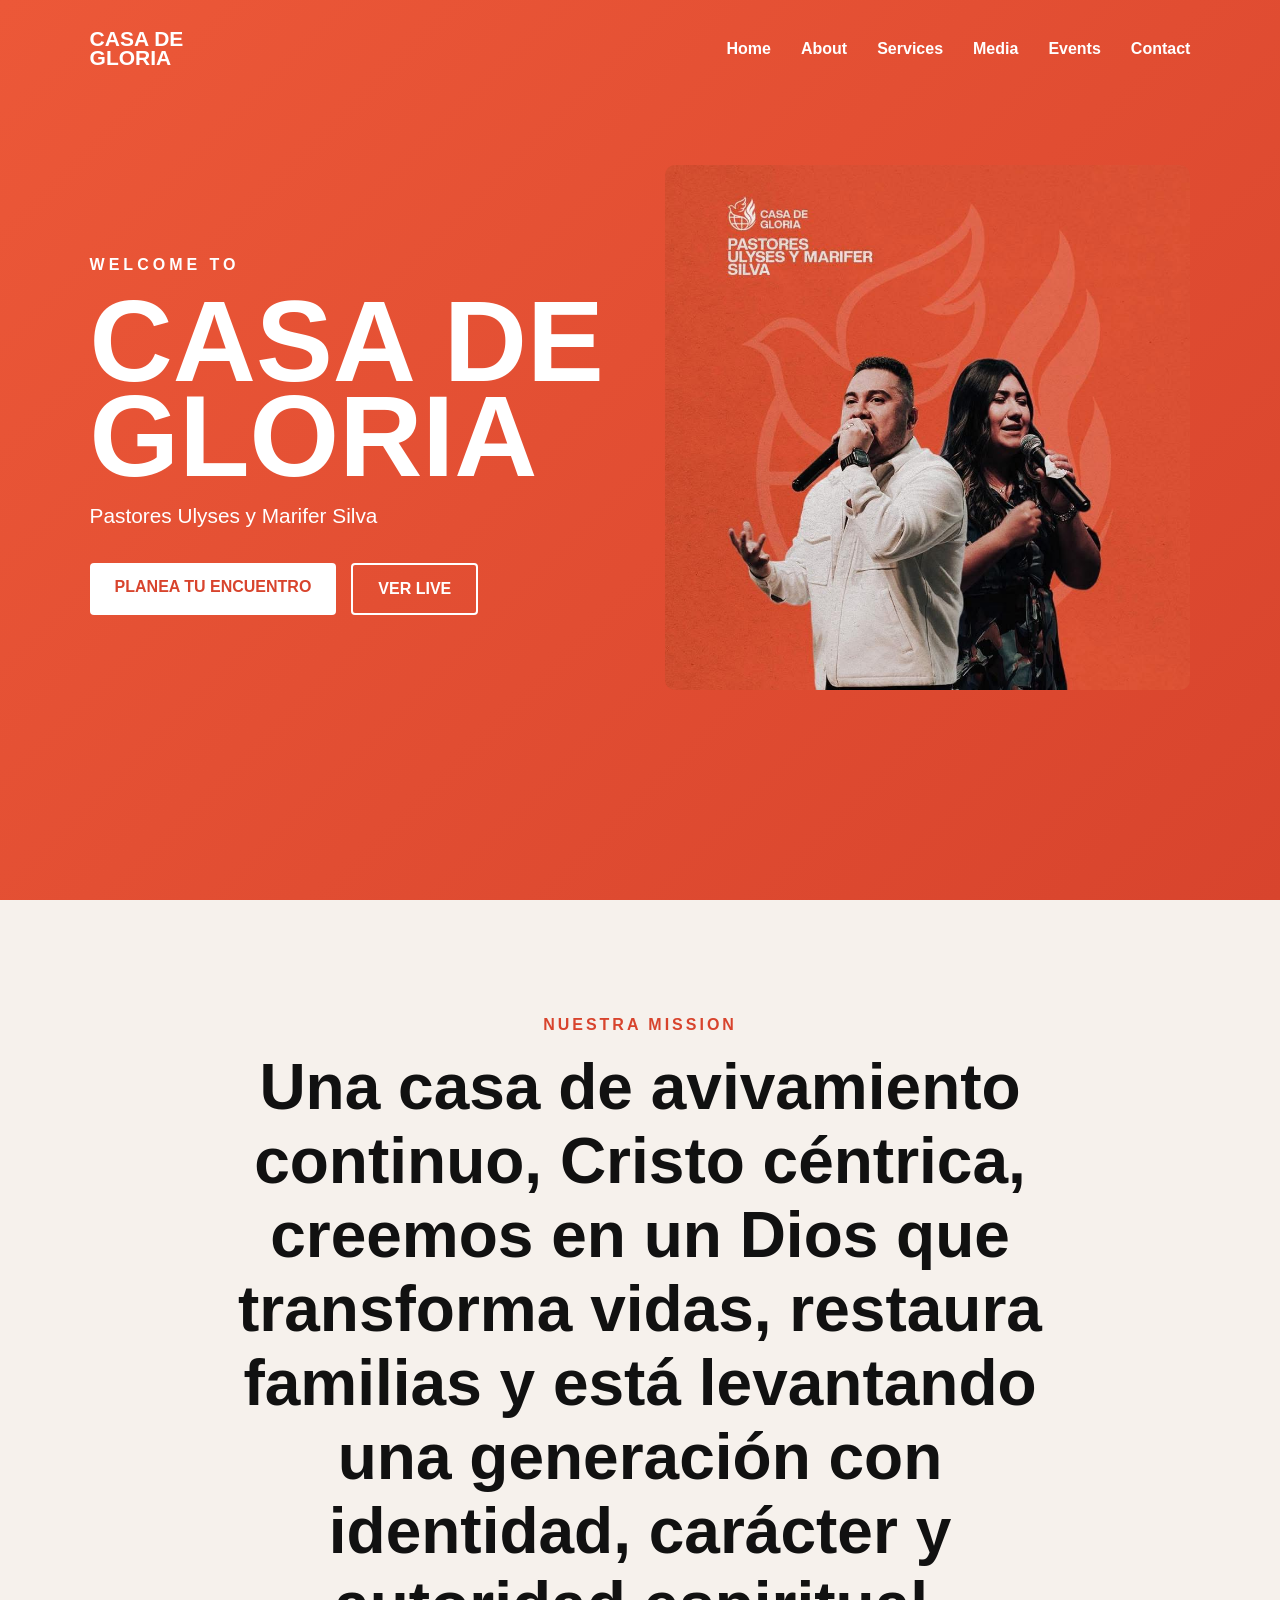
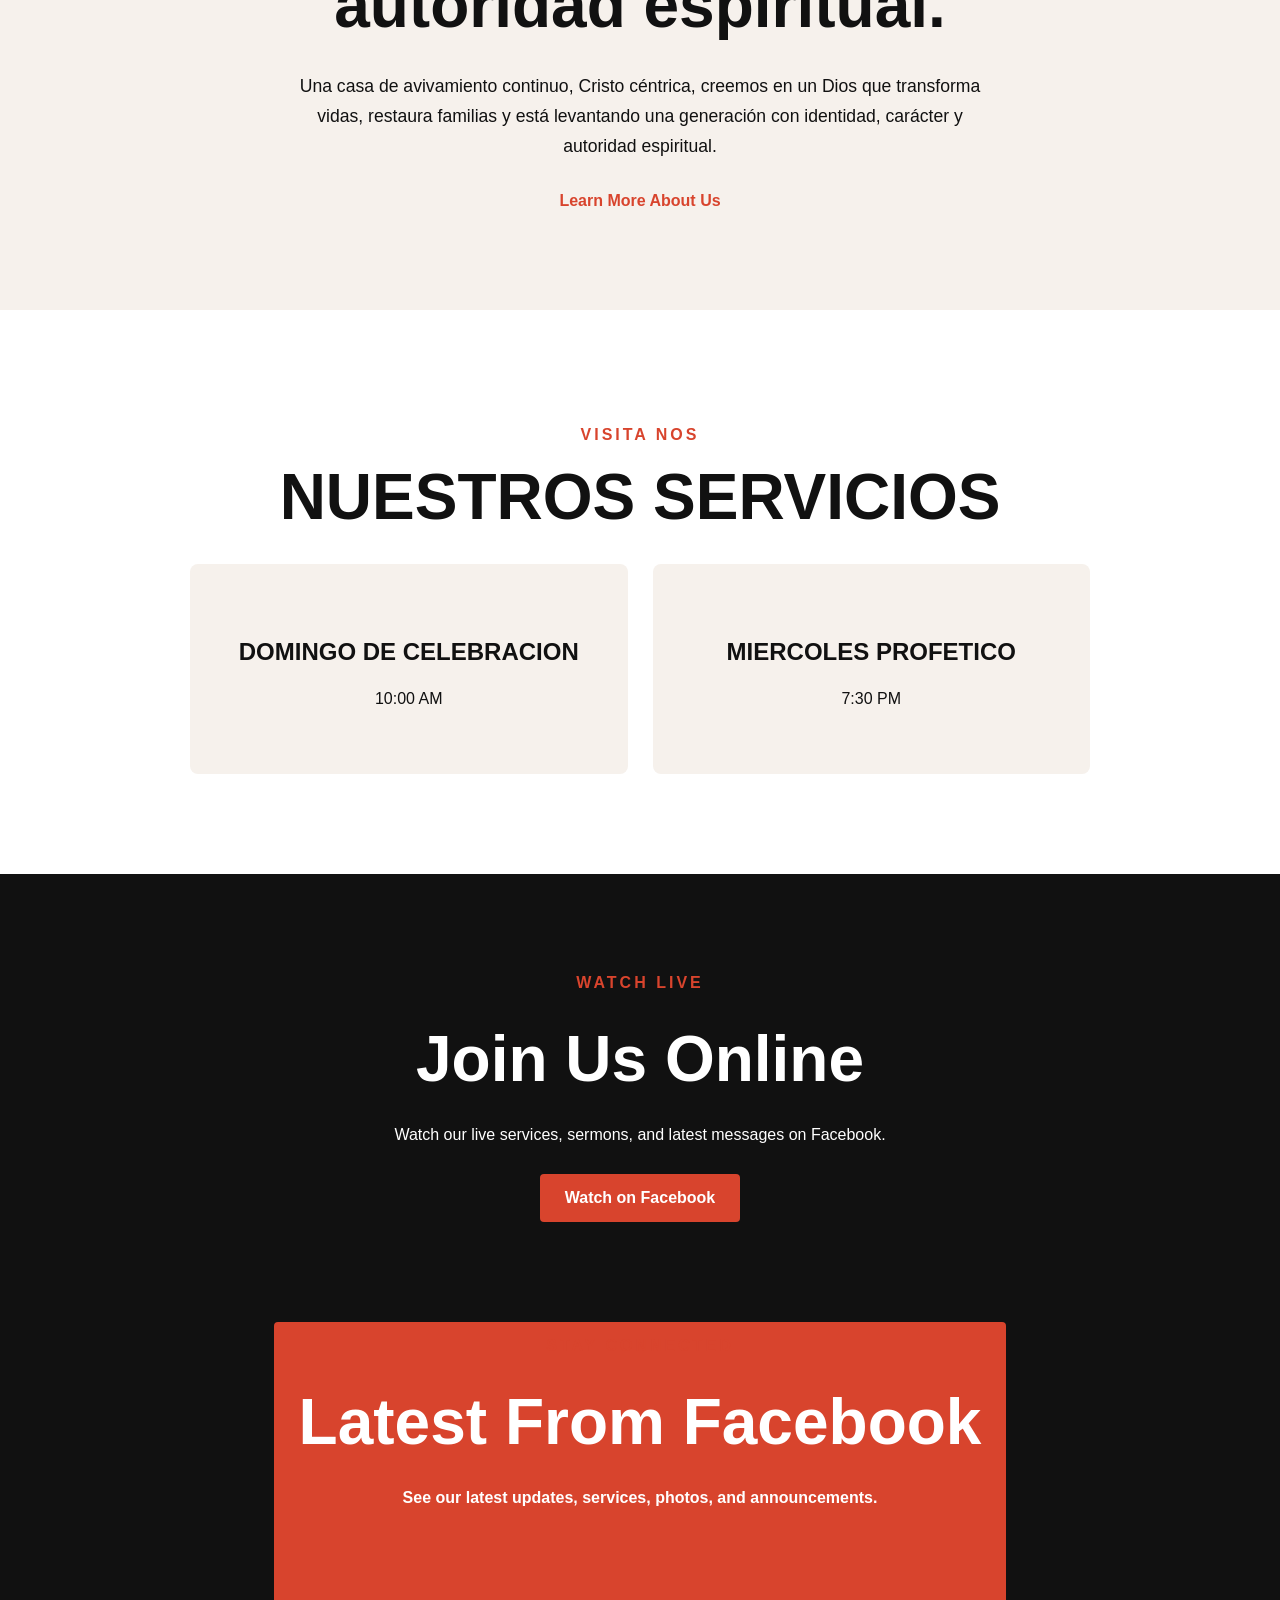
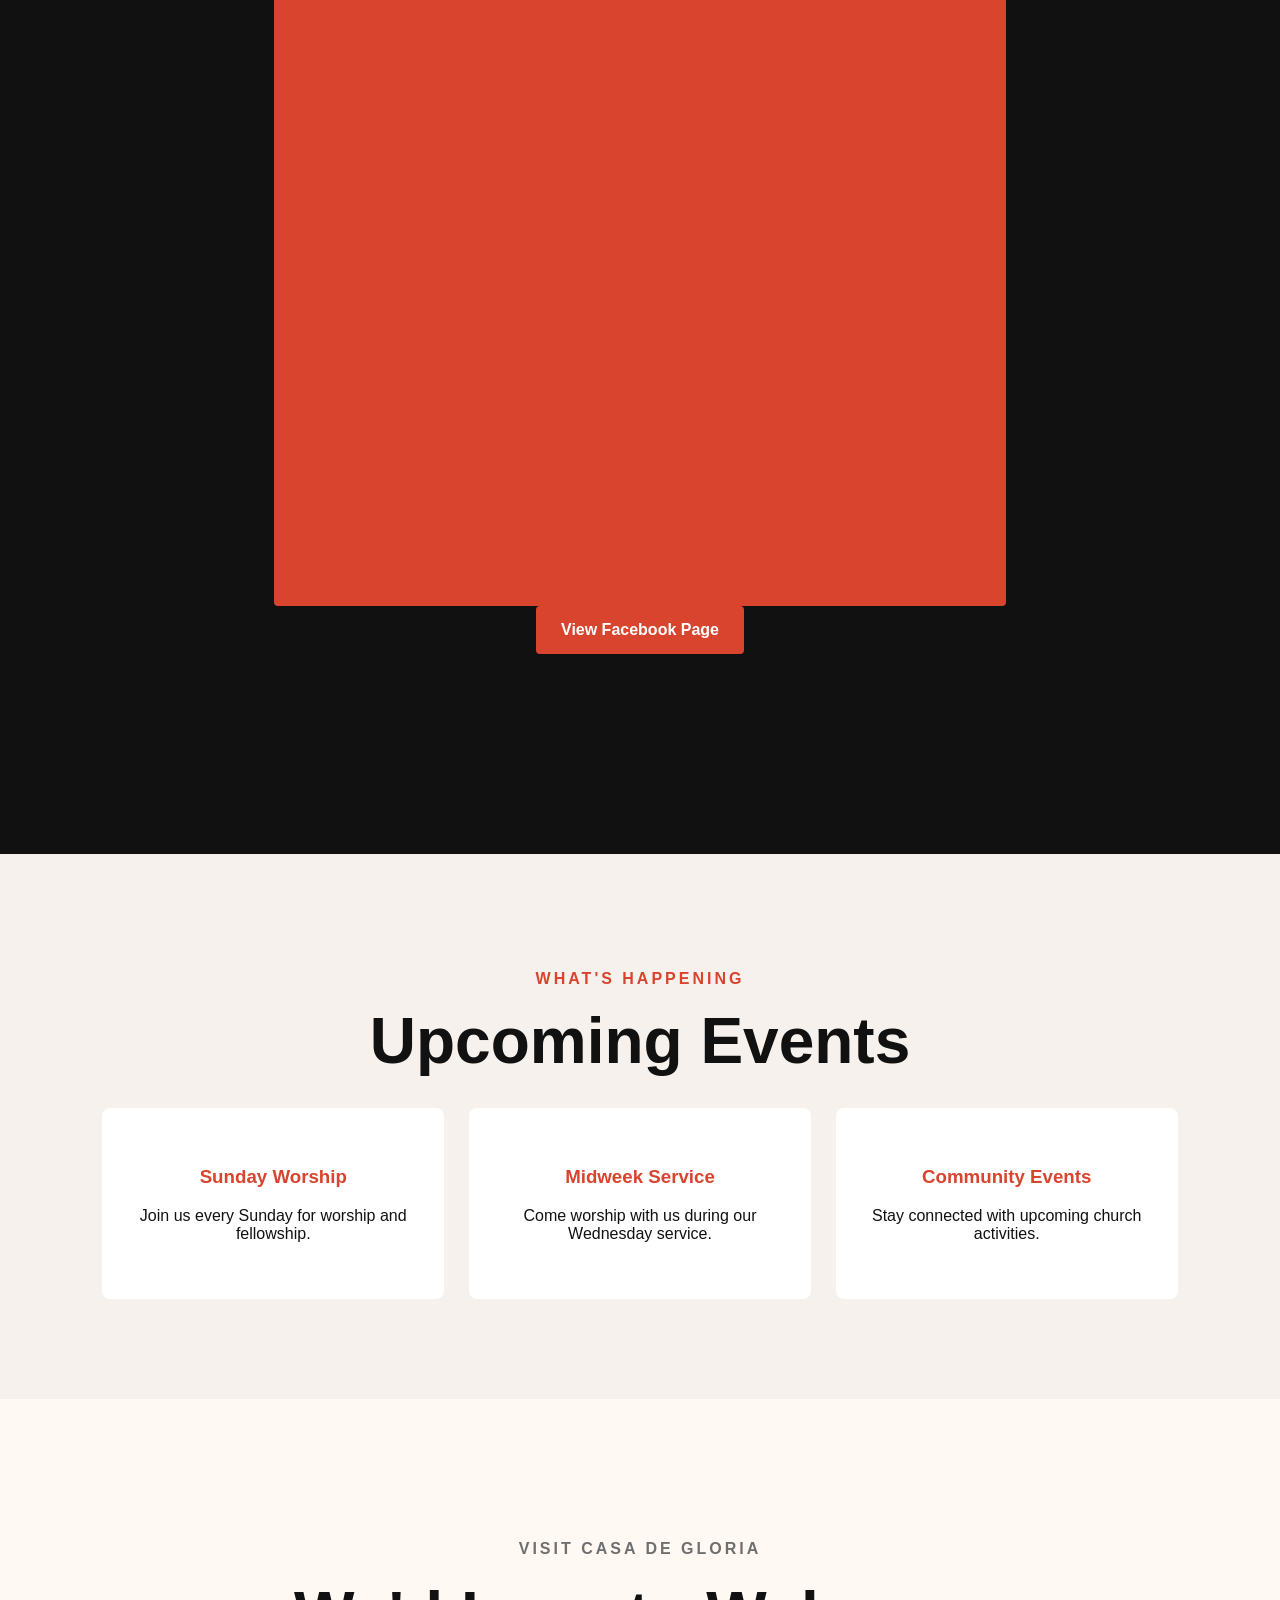
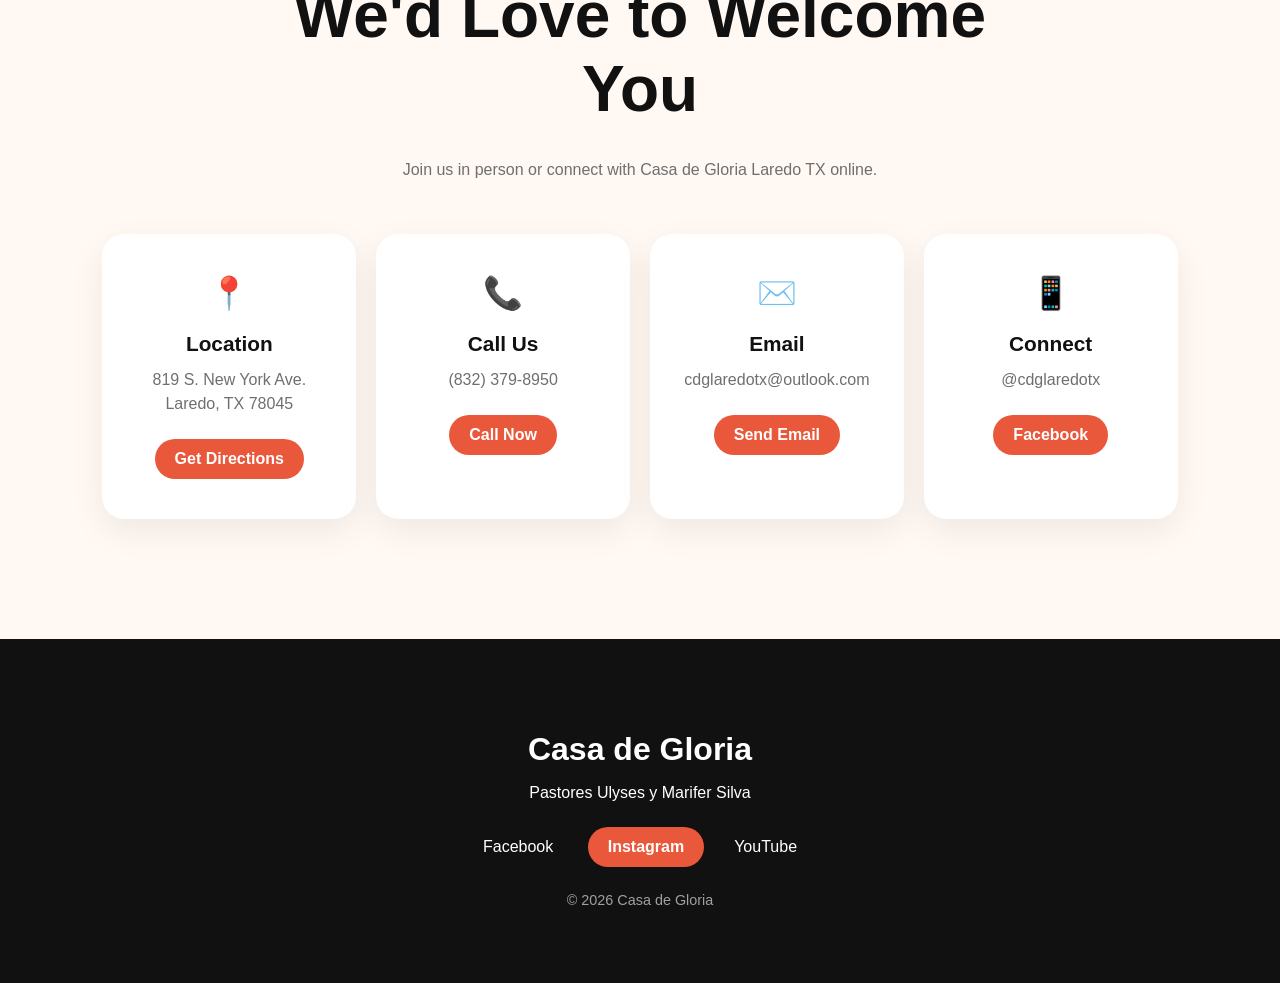
==== commit ef8c7c4b: "Update index.html" ====
--- a/index.html
+++ b/index.html
@@ -47,11 +47,11 @@
                 <div class="buttons">
 
                     <a href="#visit" class="btn primary">
-                        Plan Your Visit
+                        PLANEA TU ENCUENTRO
                     </a>
 
                     <a href="#media" class="btn outline">
-                        Watch Online
+                        VER LIVE
                     </a>
 
                 </div>
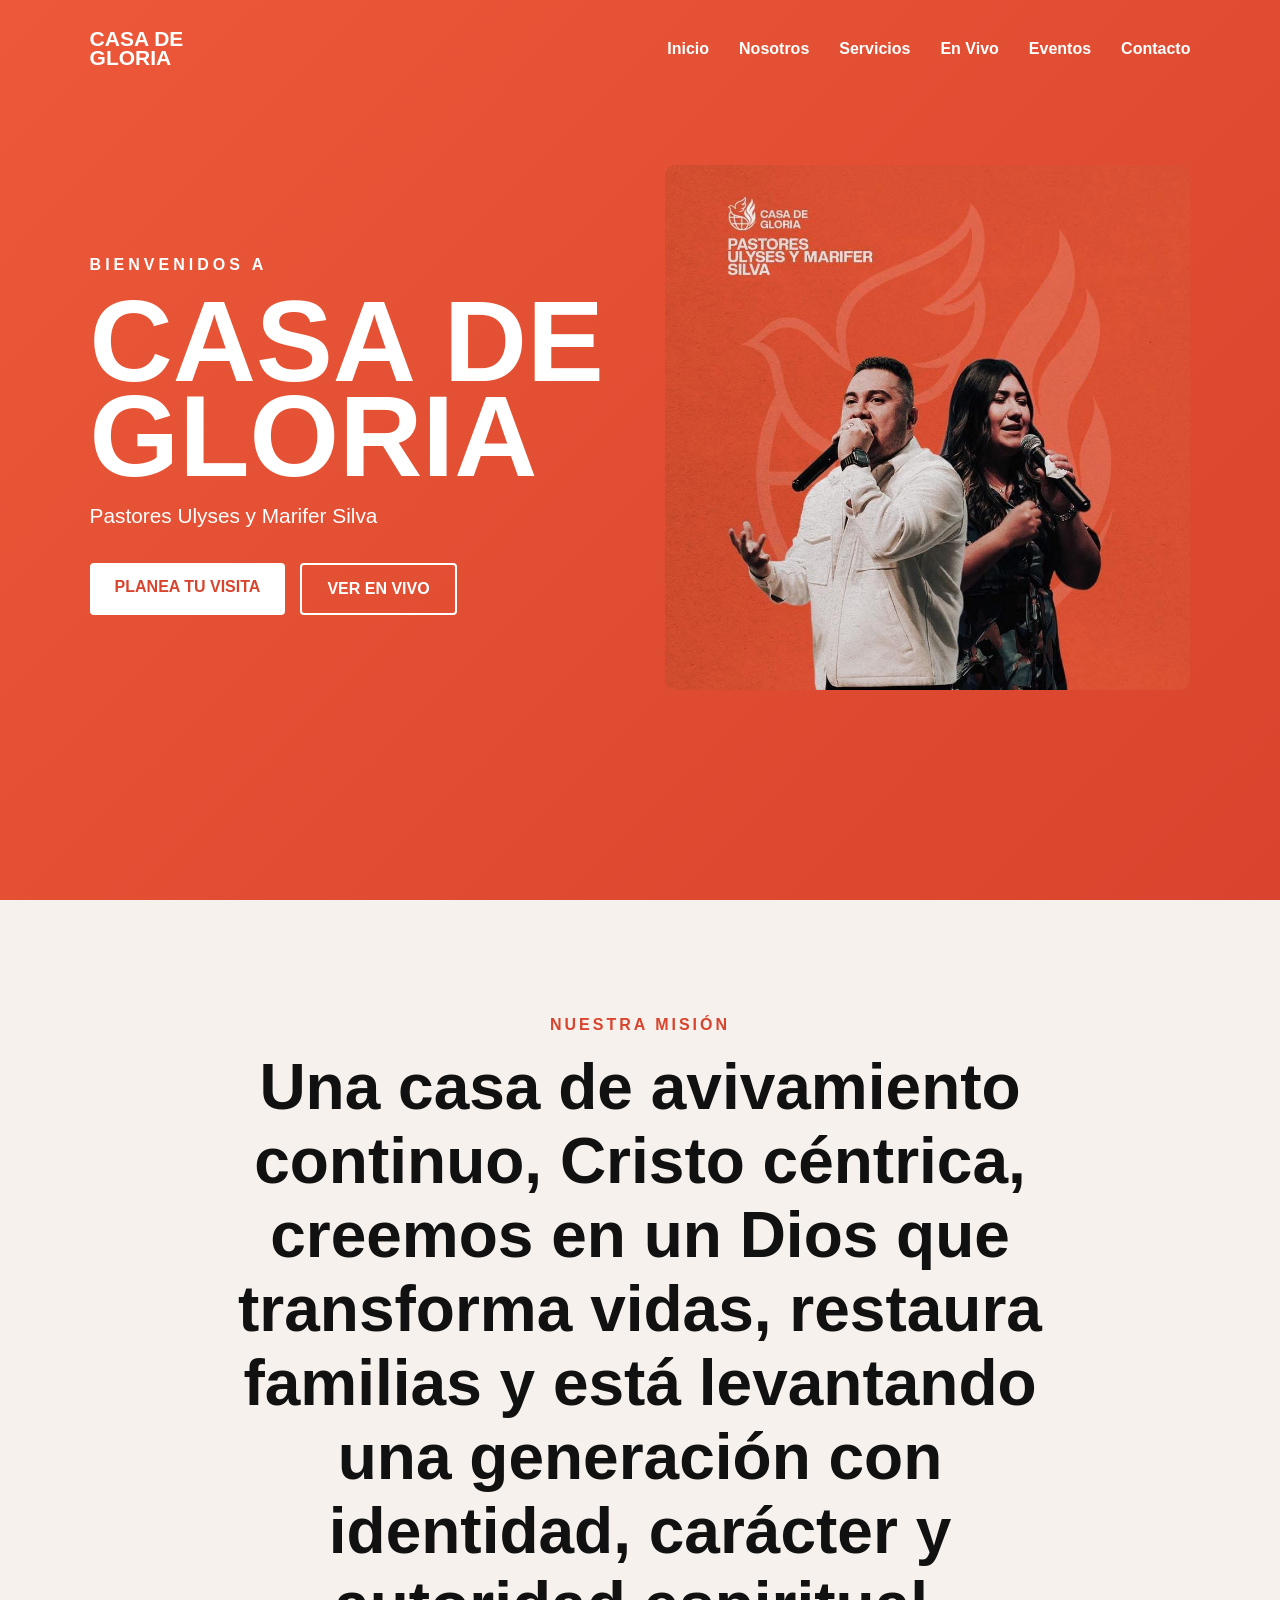
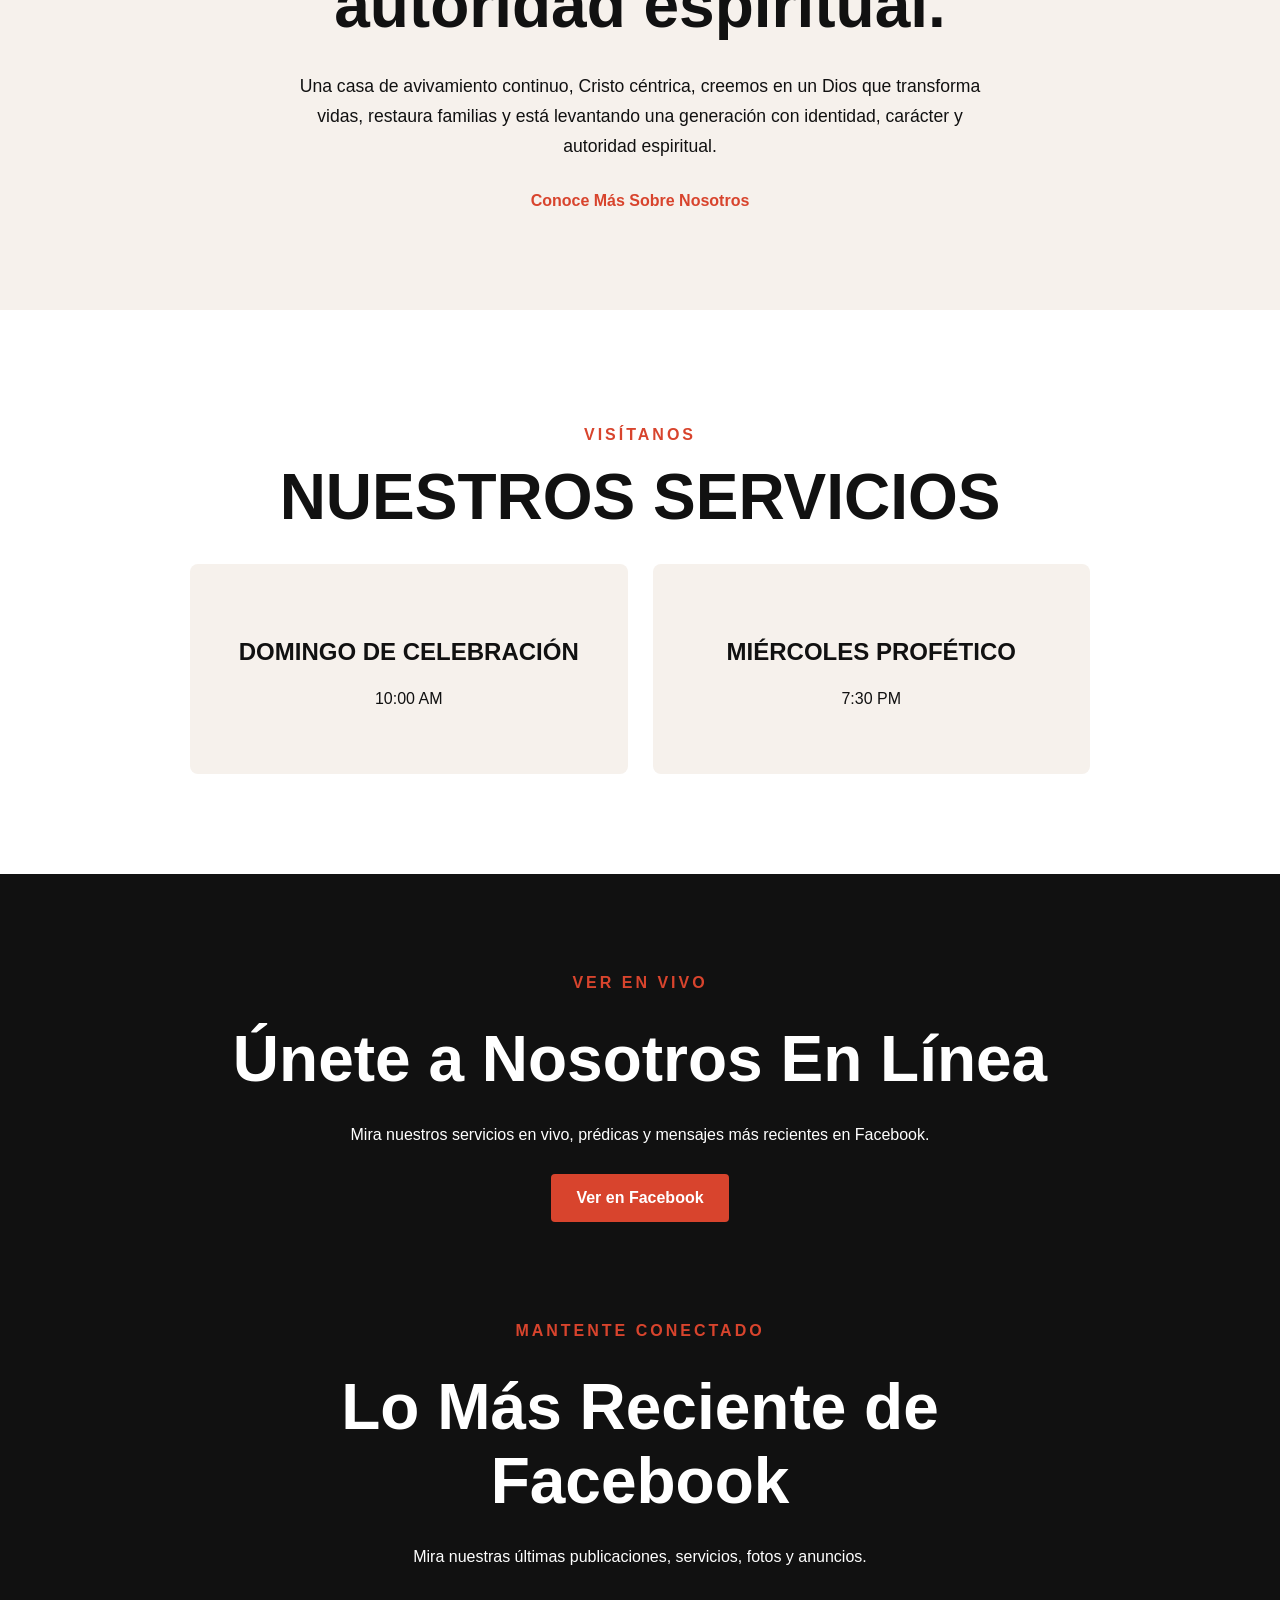
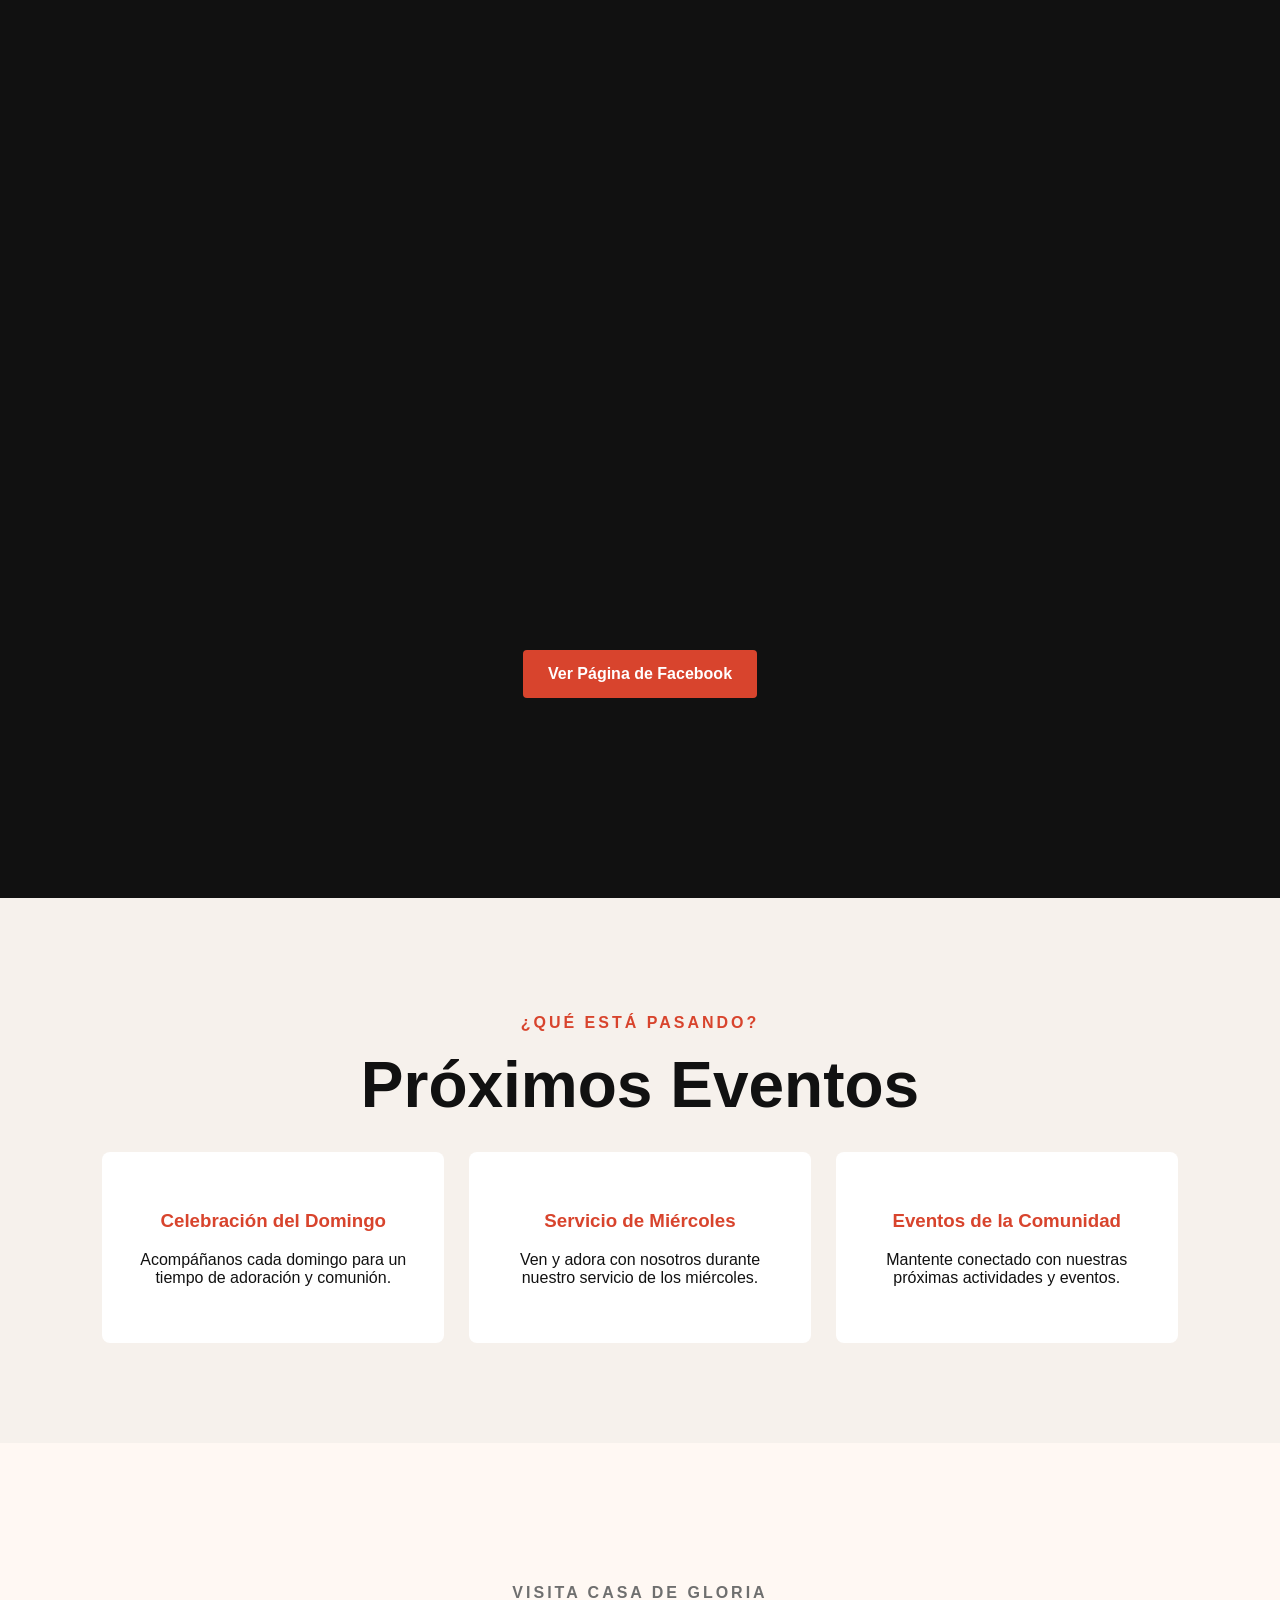
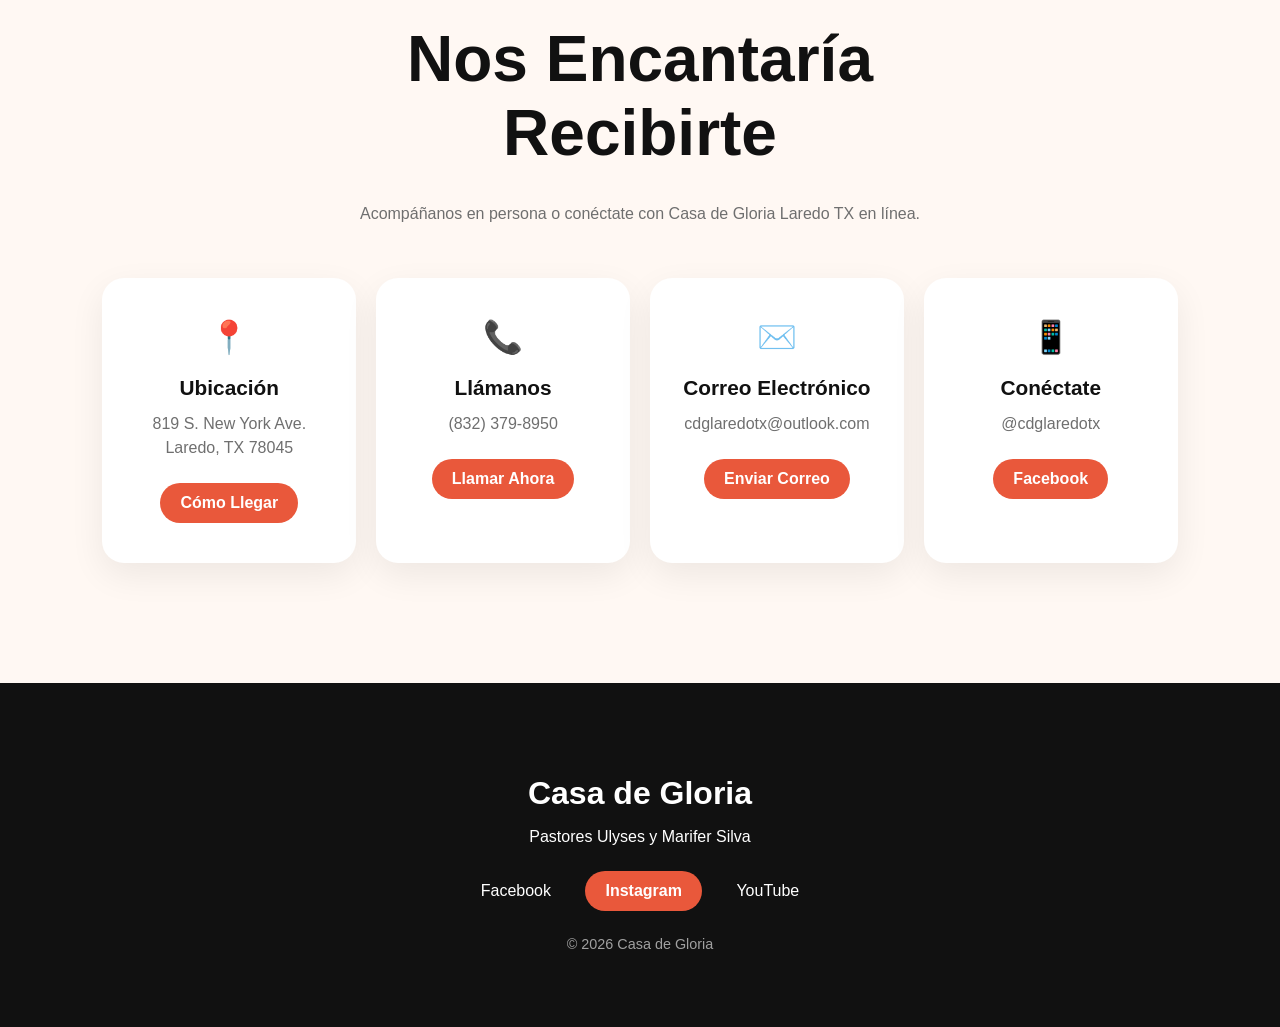
==== commit 264443aa: "Update index.html language change" ====
--- a/index.html
+++ b/index.html
@@ -1,5 +1,5 @@
 <!DOCTYPE html>
-<html lang="en">
+<html lang="es">
 
 <head>
     <meta charset="UTF-8">
@@ -20,12 +20,12 @@
             </div>
 
             <div class="nav-links">
-                <a href="#home">Home</a>
-                <a href="#about">About</a>
-                <a href="#services">Services</a>
-                <a href="#media">Media</a>
-                <a href="#events">Events</a>
-                <a href="#contact">Contact</a>
+                <a href="#home">Inicio</a>
+                <a href="#about">Nosotros</a>
+                <a href="#services">Servicios</a>
+                <a href="#media">En Vivo</a>
+                <a href="#events">Eventos</a>
+                <a href="#contact">Contacto</a>
             </div>
         </nav>
 
@@ -33,7 +33,7 @@
 
             <div class="hero-text">
 
-                <p class="small-title">WELCOME TO</p>
+                <p class="small-title">BIENVENIDOS A</p>
 
                 <h1>
                     CASA DE<br>
@@ -47,11 +47,11 @@
                 <div class="buttons">
 
                     <a href="#visit" class="btn primary">
-                        PLANEA TU ENCUENTRO
+                        PLANEA TU VISITA
                     </a>
 
                     <a href="#media" class="btn outline">
-                        VER LIVE
+                        VER EN VIVO
                     </a>
 
                 </div>
@@ -72,10 +72,10 @@
 
     <section class="about" id="about">
 
-        <p class="section-label">NUESTRA MISSION</p>
+        <p class="section-label">NUESTRA MISIÓN</p>
 
         <h2>
-           Una casa de avivamiento continuo, Cristo céntrica, creemos en un Dios que transforma vidas, restaura familias y está levantando una generación con identidad, carácter y autoridad espiritual.
+            Una casa de avivamiento continuo, Cristo céntrica, creemos en un Dios que transforma vidas, restaura familias y está levantando una generación con identidad, carácter y autoridad espiritual.
         </h2>
 
         <p class="about-text">
@@ -83,7 +83,7 @@
         </p>
 
         <a href="#" class="learn-more">
-            Learn More About Us
+            Conoce Más Sobre Nosotros
         </a>
 
     </section>
@@ -91,19 +91,19 @@
 
     <section class="services" id="services">
 
-        <p class="section-label">VISITA NOS</p>
-
-        <h2> NUESTROS SERVICIOS</h2>
+        <p class="section-label">VISÍTANOS</p>
+
+        <h2>NUESTROS SERVICIOS</h2>
 
         <div class="service-grid">
 
             <div class="service-card">
-                <h3>DOMINGO DE CELEBRACION</h3>
+                <h3>DOMINGO DE CELEBRACIÓN</h3>
                 <p>10:00 AM</p>
             </div>
 
             <div class="service-card">
-                <h3>MIERCOLES PROFETICO</h3>
+                <h3>MIÉRCOLES PROFÉTICO</h3>
                 <p>7:30 PM</p>
             </div>
 
@@ -114,154 +114,179 @@
 
     <section class="media" id="media">
 
-    <p class="section-label">WATCH LIVE</p>
-
-    <h2>Join Us Online</h2>
-
-    <p>
-        Watch our live services, sermons, and latest messages on Facebook.
-    </p>
-
-    <a href="https://www.facebook.com/profile.php?id=61588249353572"
-       class="btn primary-dark"
-       target="_blank"
-       rel="noopener noreferrer">
-        Watch on Facebook
-    <section class="facebook-section" id="facebook">
-
-    <p class="section-label">STAY CONNECTED</p>
-    <h2>Latest From Facebook</h2>
-
-    <p class="facebook-description">
-        See our latest updates, services, photos, and announcements.
-    </p>
-
-    <div class="facebook-feed">
-
-        <iframe
-            src="https://www.facebook.com/plugins/page.php?href=https%3A%2F%2Fwww.facebook.com%2Fprofile.php%3Fid%3D61588249353572&tabs=timeline&width=500&height=650&small_header=false&adapt_container_width=true&hide_cover=false&show_facepile=true"
-            width="500"
-            height="650"
-            style="border:none;overflow:hidden"
-            scrolling="no"
-            frameborder="0"
-            allowfullscreen="true"
-            allow="autoplay; clipboard-write; encrypted-media; picture-in-picture; web-share">
-        </iframe>
-
-    </div>
-
-    <a href="https://www.facebook.com/profile.php?id=61588249353572"
-       target="_blank"
-       rel="noopener noreferrer"
-       class="btn primary-dark">
-        View Facebook Page
-    </a>
-
-</section>
-
-
-    </section>
-
-
-    <section class="events" id="events">
-
-        <p class="section-label">WHAT'S HAPPENING</p>
-
-        <h2>Upcoming Events</h2>
-
-        <div class="event-grid">
-
-            <div class="event-card">
-                <h3>Sunday Worship</h3>
-                <p>Join us every Sunday for worship and fellowship.</p>
-            </div>
-
-            <div class="event-card">
-                <h3>Midweek Service</h3>
-                <p>Come worship with us during our Wednesday service.</p>
-            </div>
-
-            <div class="event-card">
-                <h3>Community Events</h3>
-                <p>Stay connected with upcoming church activities.</p>
-            </div>
-
-        </div>
-
-    </section>
-
-
-   <section class="contact-section" id="contact">
-
-    <div class="contact-intro">
-        <p class="section-label">VISIT CASA DE GLORIA</p>
-
-        <h2>We'd Love to Welcome You</h2>
+        <p class="section-label">VER EN VIVO</p>
+
+        <h2>Únete a Nosotros En Línea</h2>
 
         <p>
-            Join us in person or connect with Casa de Gloria Laredo TX online.
+            Mira nuestros servicios en vivo, prédicas y mensajes más recientes en Facebook.
         </p>
-    </div>
-
-    <div class="contact-grid">
-
-        <div class="contact-card">
-            <span class="contact-icon">📍</span>
-            <h3>Location</h3>
-            <p>819 S. New York Ave.</p>
-            <p>Laredo, TX 78045</p>
-
-            <a href="https://www.google.com/maps/search/?api=1&query=819+S+New+York+Ave+Laredo+TX+78045"
-               target="_blank"
-               class="contact-link">
-                Get Directions
-            </a>
-        </div>
-
-
-        <div class="contact-card">
-            <span class="contact-icon">📞</span>
-            <h3>Call Us</h3>
-
-            <p>(832) 379-8950</p>
-
-            <a href="tel:+18323798950"
-               class="contact-link">
-                Call Now
-            </a>
-        </div>
-
-
-        <div class="contact-card">
-            <span class="contact-icon">✉️</span>
-            <h3>Email</h3>
-
-            <p>cdglaredotx@outlook.com</p>
-
-            <a href="mailto:cdglaredotx@outlook.com"
-               class="contact-link">
-                Send Email
-            </a>
-        </div>
-
-
-        <div class="contact-card">
-            <span class="contact-icon">📱</span>
-            <h3>Connect</h3>
-
-            <p>@cdglaredotx</p>
+
+        <a href="https://www.facebook.com/profile.php?id=61588249353572"
+           class="btn primary-dark"
+           target="_blank"
+           rel="noopener noreferrer">
+            Ver en Facebook
+        </a>
+
+
+        <section class="facebook-section" id="facebook">
+
+            <p class="section-label">MANTENTE CONECTADO</p>
+
+            <h2>Lo Más Reciente de Facebook</h2>
+
+            <p class="facebook-description">
+                Mira nuestras últimas publicaciones, servicios, fotos y anuncios.
+            </p>
+
+            <div class="facebook-feed">
+
+                <iframe
+                    src="https://www.facebook.com/plugins/page.php?href=https%3A%2F%2Fwww.facebook.com%2Fprofile.php%3Fid%3D61588249353572&tabs=timeline&width=500&height=650&small_header=false&adapt_container_width=true&hide_cover=false&show_facepile=true"
+                    width="500"
+                    height="650"
+                    style="border:none;overflow:hidden"
+                    scrolling="no"
+                    frameborder="0"
+                    allowfullscreen="true"
+                    allow="autoplay; clipboard-write; encrypted-media; picture-in-picture; web-share">
+                </iframe>
+
+            </div>
 
             <a href="https://www.facebook.com/profile.php?id=61588249353572"
                target="_blank"
-               class="contact-link">
-                Facebook
+               rel="noopener noreferrer"
+               class="btn primary-dark">
+                Ver Página de Facebook
             </a>
-        </div>
-
-    </div>
-
-</section>
+
+        </section>
+
+    </section>
+
+
+    <section class="events" id="events">
+
+        <p class="section-label">¿QUÉ ESTÁ PASANDO?</p>
+
+        <h2>Próximos Eventos</h2>
+
+        <div class="event-grid">
+
+            <div class="event-card">
+                <h3>Celebración del Domingo</h3>
+                <p>
+                    Acompáñanos cada domingo para un tiempo de adoración y comunión.
+                </p>
+            </div>
+
+            <div class="event-card">
+                <h3>Servicio de Miércoles</h3>
+                <p>
+                    Ven y adora con nosotros durante nuestro servicio de los miércoles.
+                </p>
+            </div>
+
+            <div class="event-card">
+                <h3>Eventos de la Comunidad</h3>
+                <p>
+                    Mantente conectado con nuestras próximas actividades y eventos.
+                </p>
+            </div>
+
+        </div>
+
+    </section>
+
+
+    <section class="contact-section" id="contact">
+
+        <div class="contact-intro">
+
+            <p class="section-label">VISITA CASA DE GLORIA</p>
+
+            <h2>Nos Encantaría Recibirte</h2>
+
+            <p>
+                Acompáñanos en persona o conéctate con Casa de Gloria Laredo TX en línea.
+            </p>
+
+        </div>
+
+
+        <div class="contact-grid">
+
+            <div class="contact-card">
+
+                <span class="contact-icon">📍</span>
+
+                <h3>Ubicación</h3>
+
+                <p>819 S. New York Ave.</p>
+                <p>Laredo, TX 78045</p>
+
+                <a href="https://www.google.com/maps/search/?api=1&query=819+S+New+York+Ave+Laredo+TX+78045"
+                   target="_blank"
+                   class="contact-link">
+                    Cómo Llegar
+                </a>
+
+            </div>
+
+
+            <div class="contact-card">
+
+                <span class="contact-icon">📞</span>
+
+                <h3>Llámanos</h3>
+
+                <p>(832) 379-8950</p>
+
+                <a href="tel:+18323798950"
+                   class="contact-link">
+                    Llamar Ahora
+                </a>
+
+            </div>
+
+
+            <div class="contact-card">
+
+                <span class="contact-icon">✉️</span>
+
+                <h3>Correo Electrónico</h3>
+
+                <p>cdglaredotx@outlook.com</p>
+
+                <a href="mailto:cdglaredotx@outlook.com"
+                   class="contact-link">
+                    Enviar Correo
+                </a>
+
+            </div>
+
+
+            <div class="contact-card">
+
+                <span class="contact-icon">📱</span>
+
+                <h3>Conéctate</h3>
+
+                <p>@cdglaredotx</p>
+
+                <a href="https://www.facebook.com/profile.php?id=61588249353572"
+                   target="_blank"
+                   class="contact-link">
+                    Facebook
+                </a>
+
+            </div>
+
+        </div>
+
+    </section>
 
 
     <footer id="contact">
@@ -273,16 +298,23 @@
         </p>
 
         <div class="footer-links">
+
             <a href="https://www.facebook.com/profile.php?id=61588249353572"
-   target="_blank"
-   rel="noopener noreferrer">
-    Facebook
-</a>
-        <a href="https://www.instagram.com/cdg.laredotx/"
-       target="_blank"
-       class="contact-link">
-        Instagram
-            <a href="#">YouTube</a>
+               target="_blank"
+               rel="noopener noreferrer">
+                Facebook
+            </a>
+
+            <a href="https://www.instagram.com/cdg.laredotx/"
+               target="_blank"
+               class="contact-link">
+                Instagram
+            </a>
+
+            <a href="#">
+                YouTube
+            </a>
+
         </div>
 
         <p class="copyright">
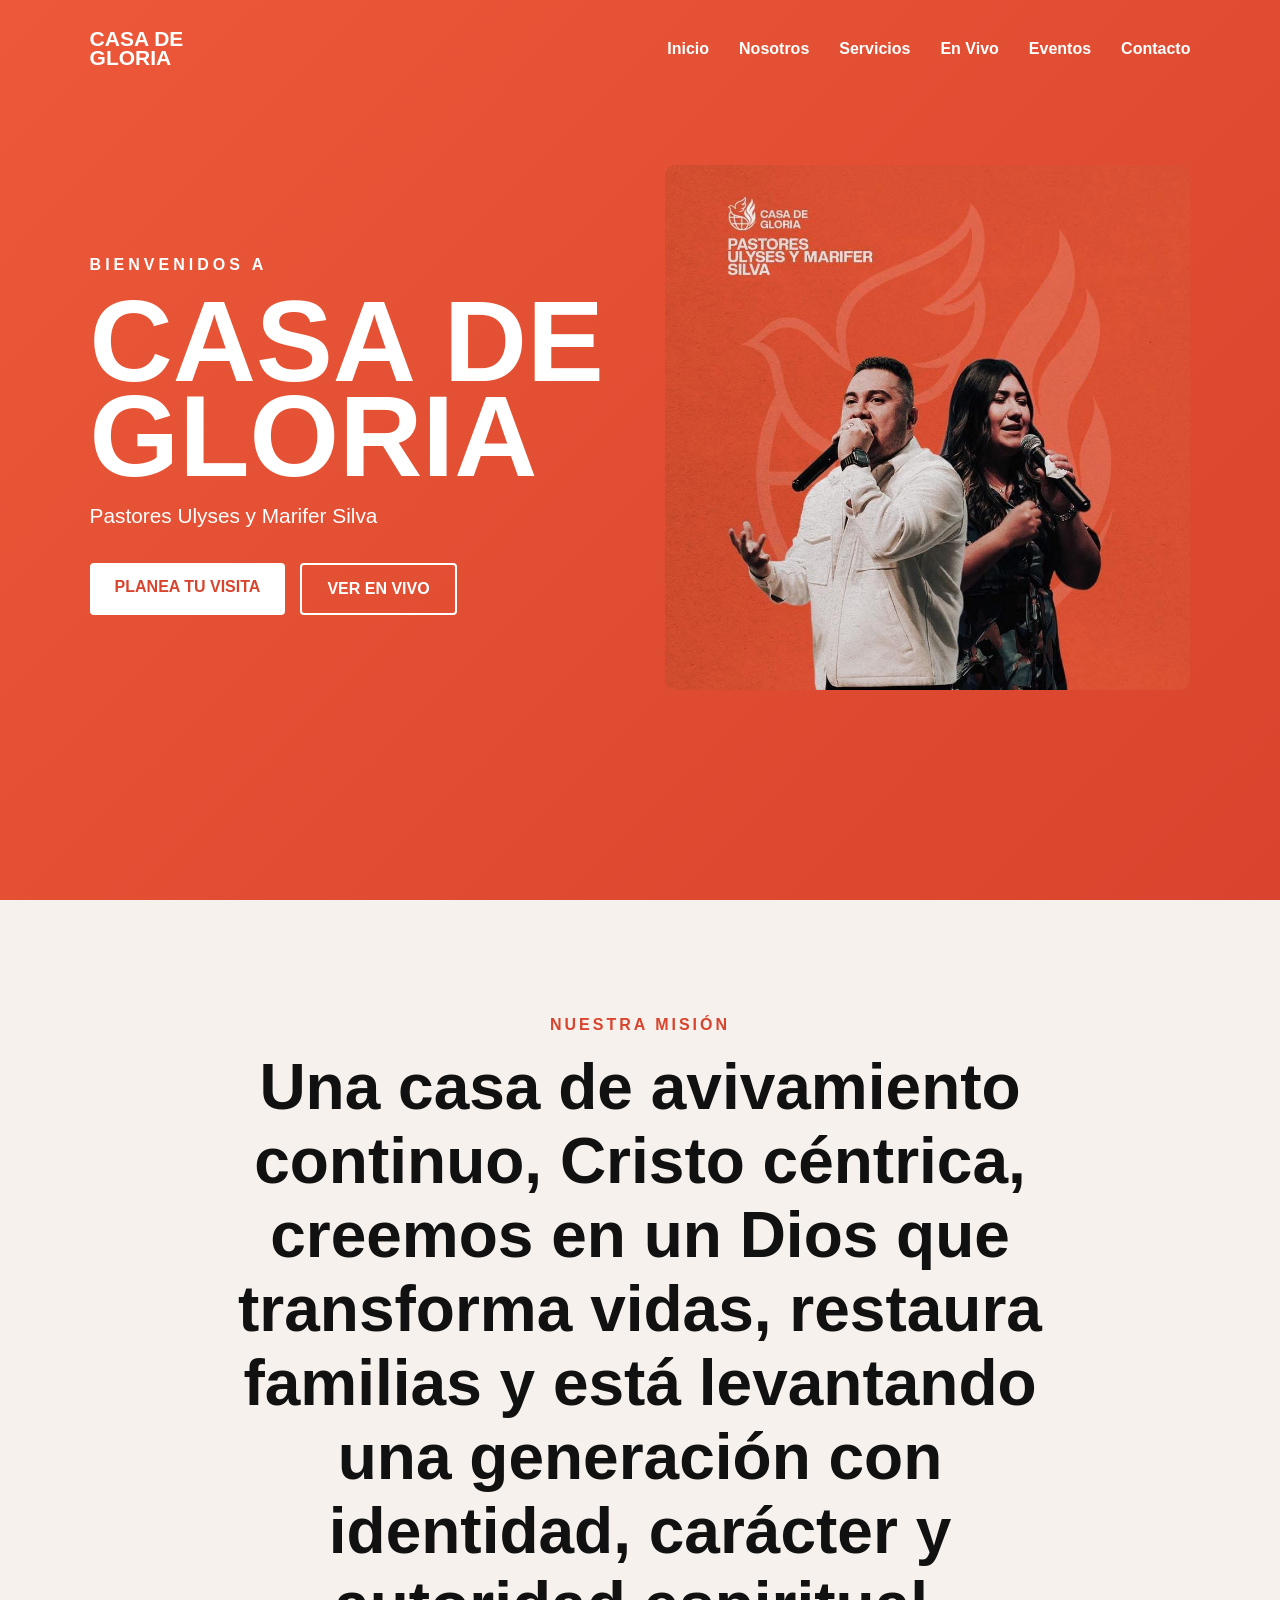
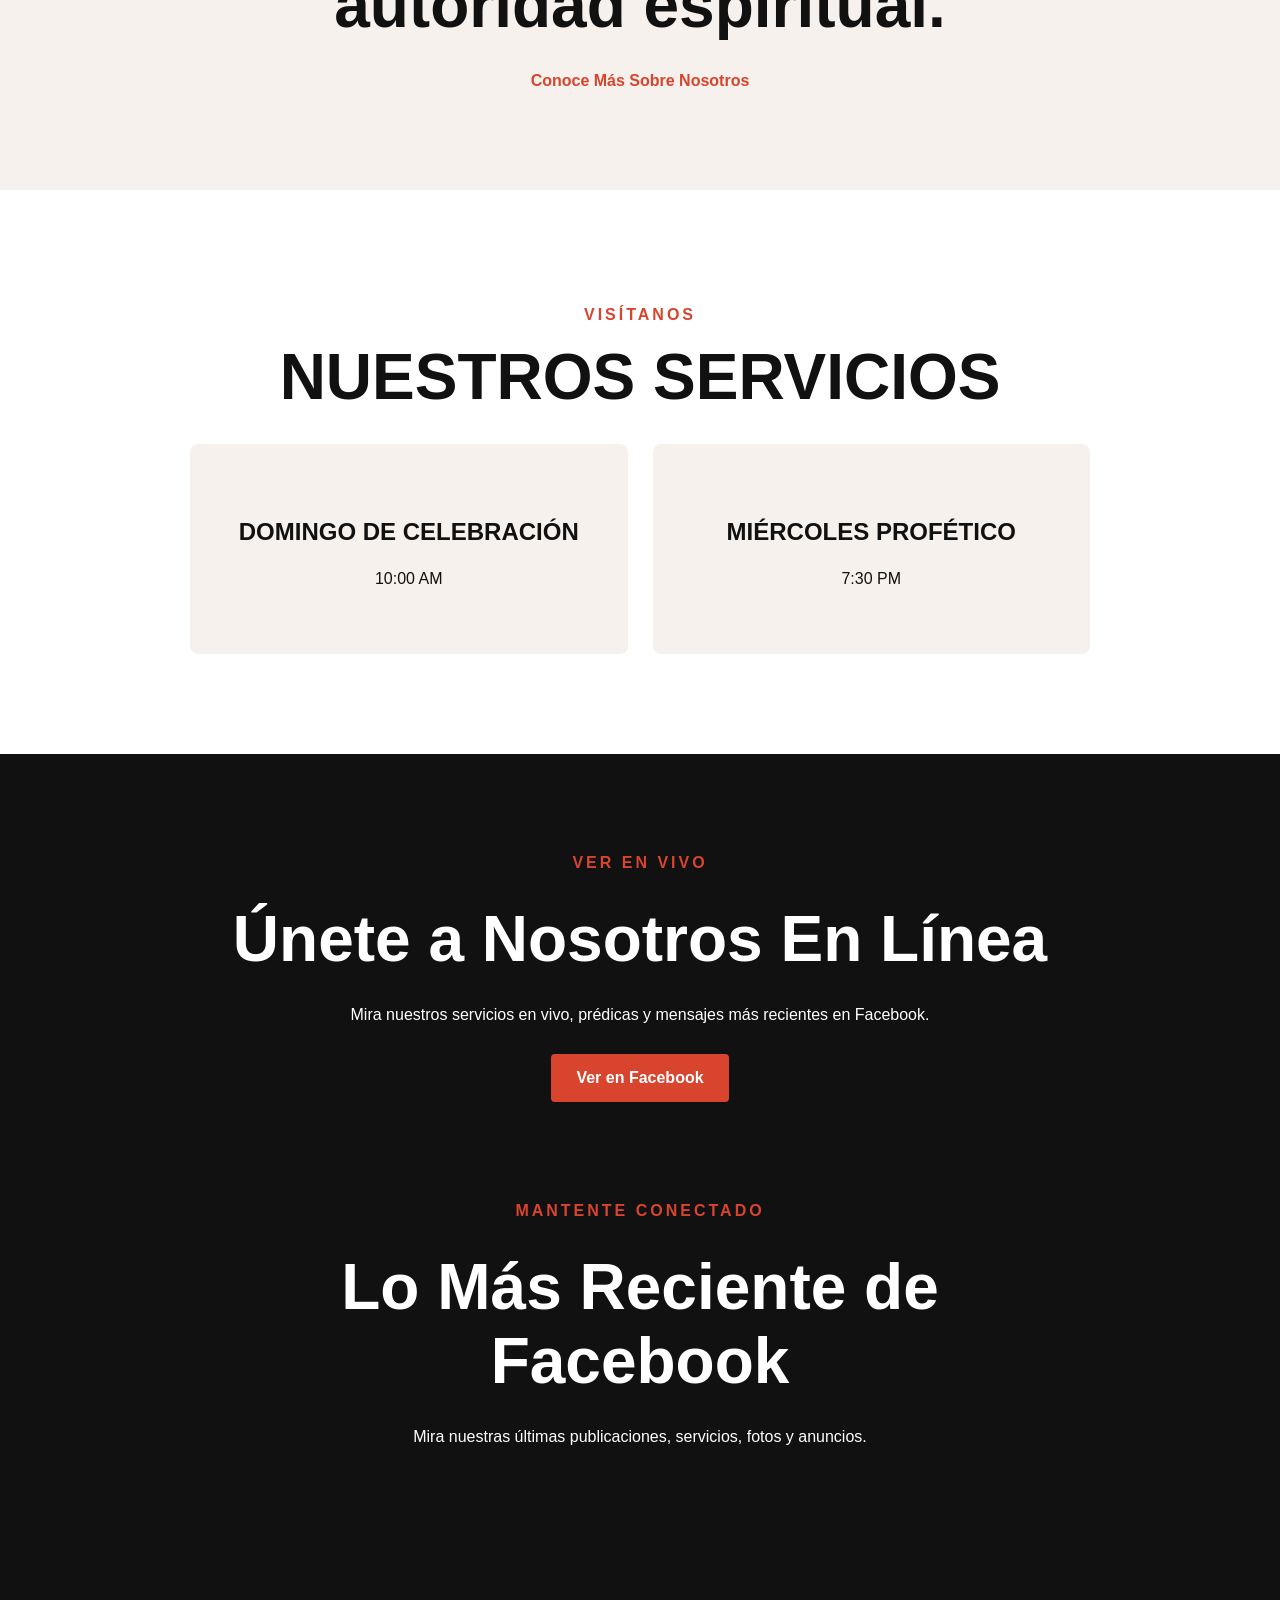
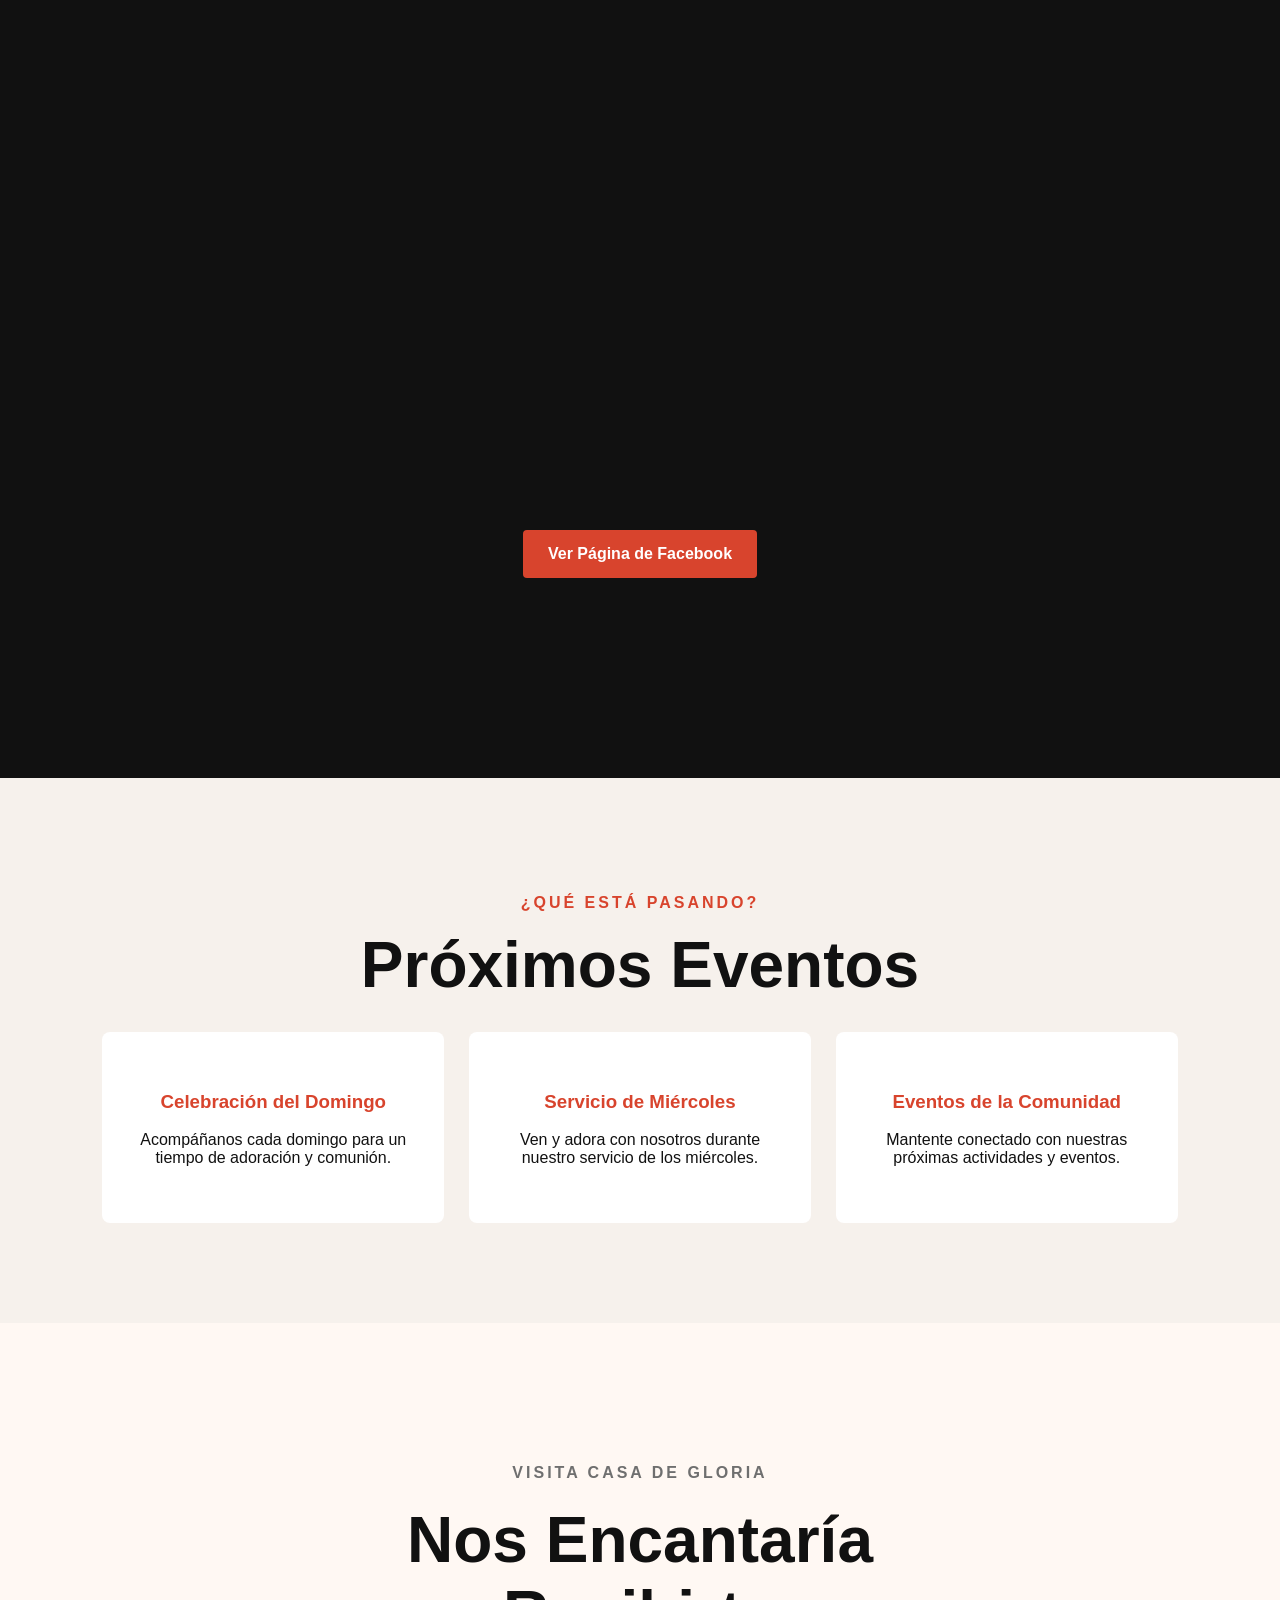
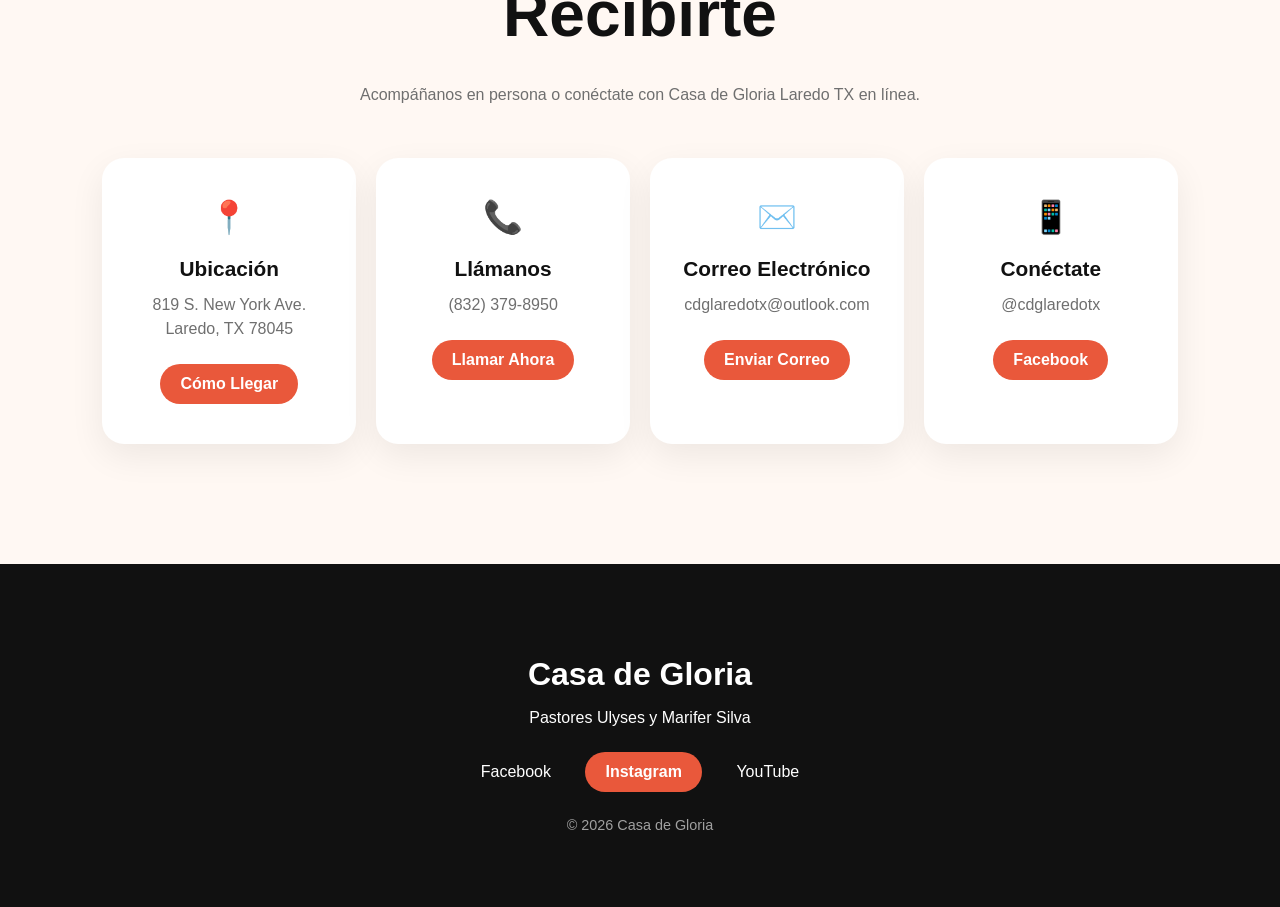
==== commit 90cccdfc: "Update index.html" ====
--- a/index.html
+++ b/index.html
@@ -78,14 +78,9 @@
             Una casa de avivamiento continuo, Cristo céntrica, creemos en un Dios que transforma vidas, restaura familias y está levantando una generación con identidad, carácter y autoridad espiritual.
         </h2>
 
-        <p class="about-text">
-            Una casa de avivamiento continuo, Cristo céntrica, creemos en un Dios que transforma vidas, restaura familias y está levantando una generación con identidad, carácter y autoridad espiritual.
-        </p>
-
-        <a href="#" class="learn-more">
-            Conoce Más Sobre Nosotros
-        </a>
-
+     <a href="about.html" class="learn-more">
+    Conoce Más Sobre Nosotros
+</a>
     </section>
 
 
